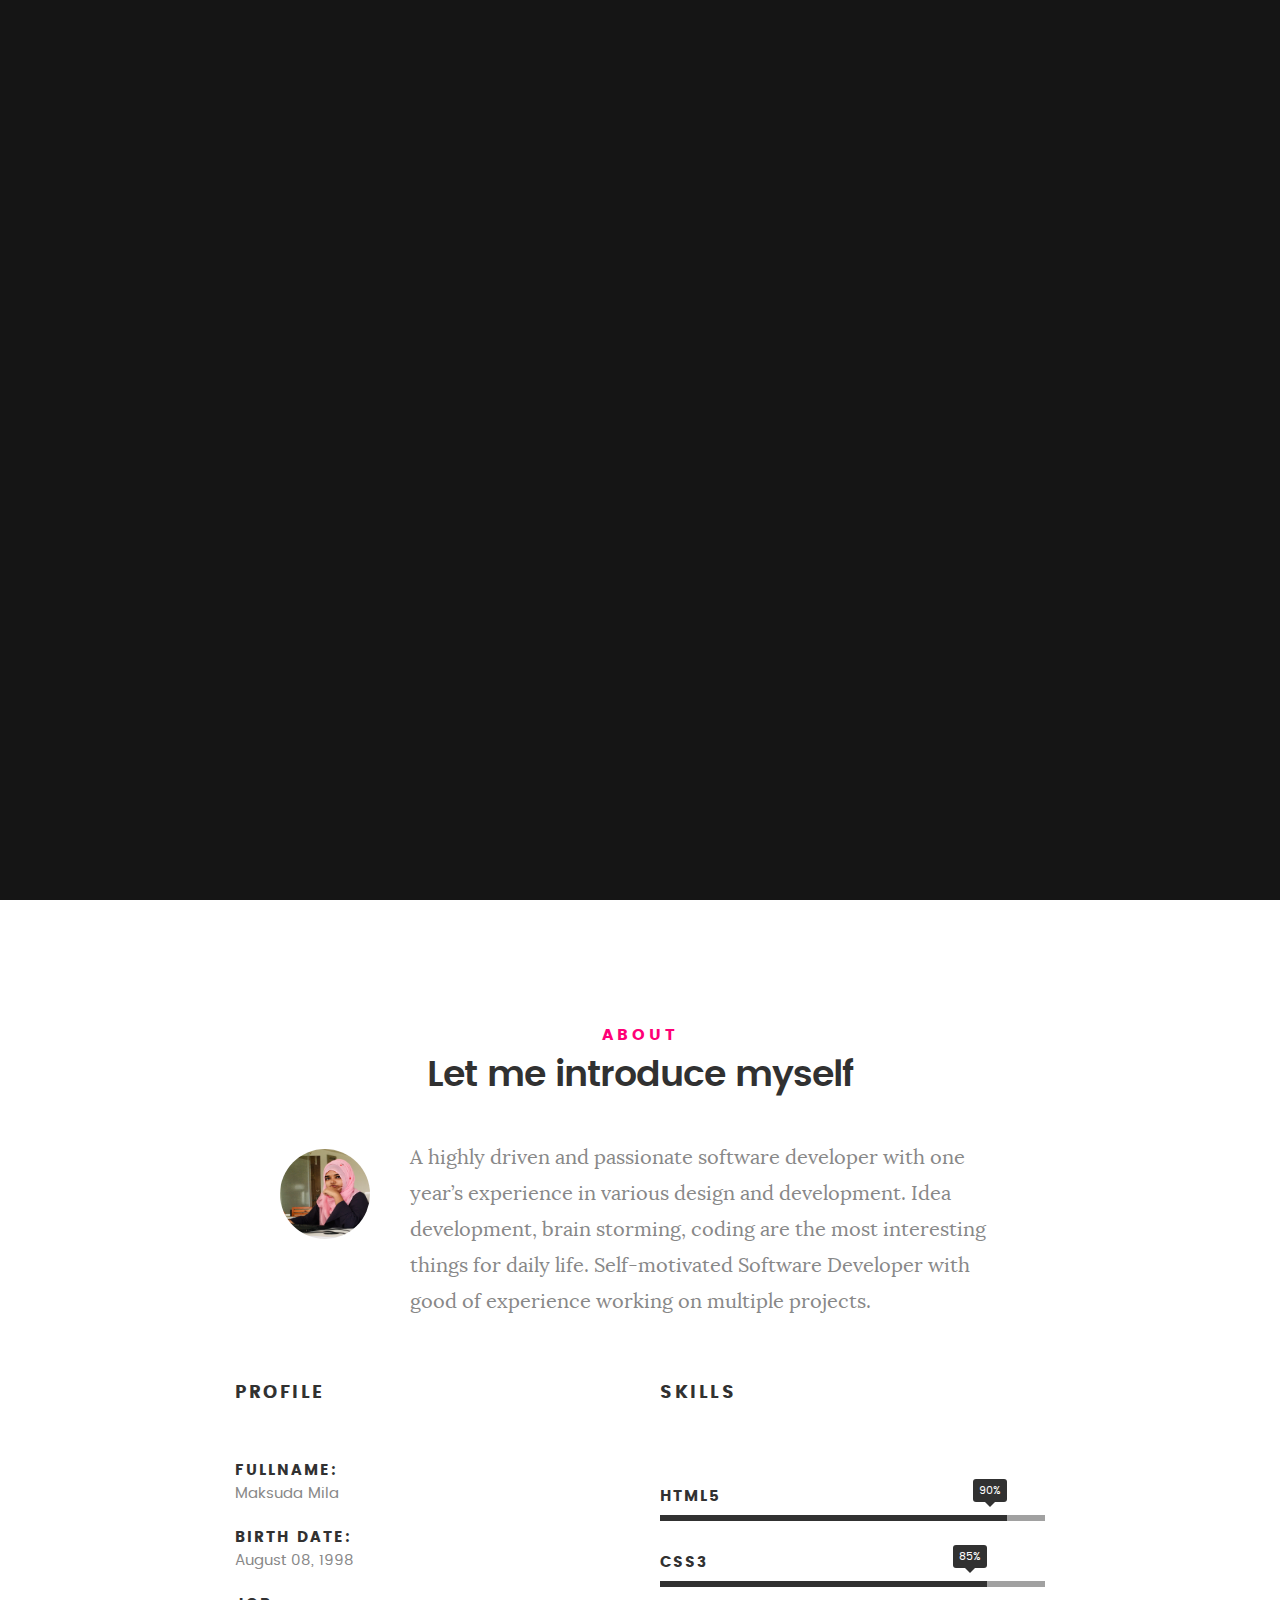
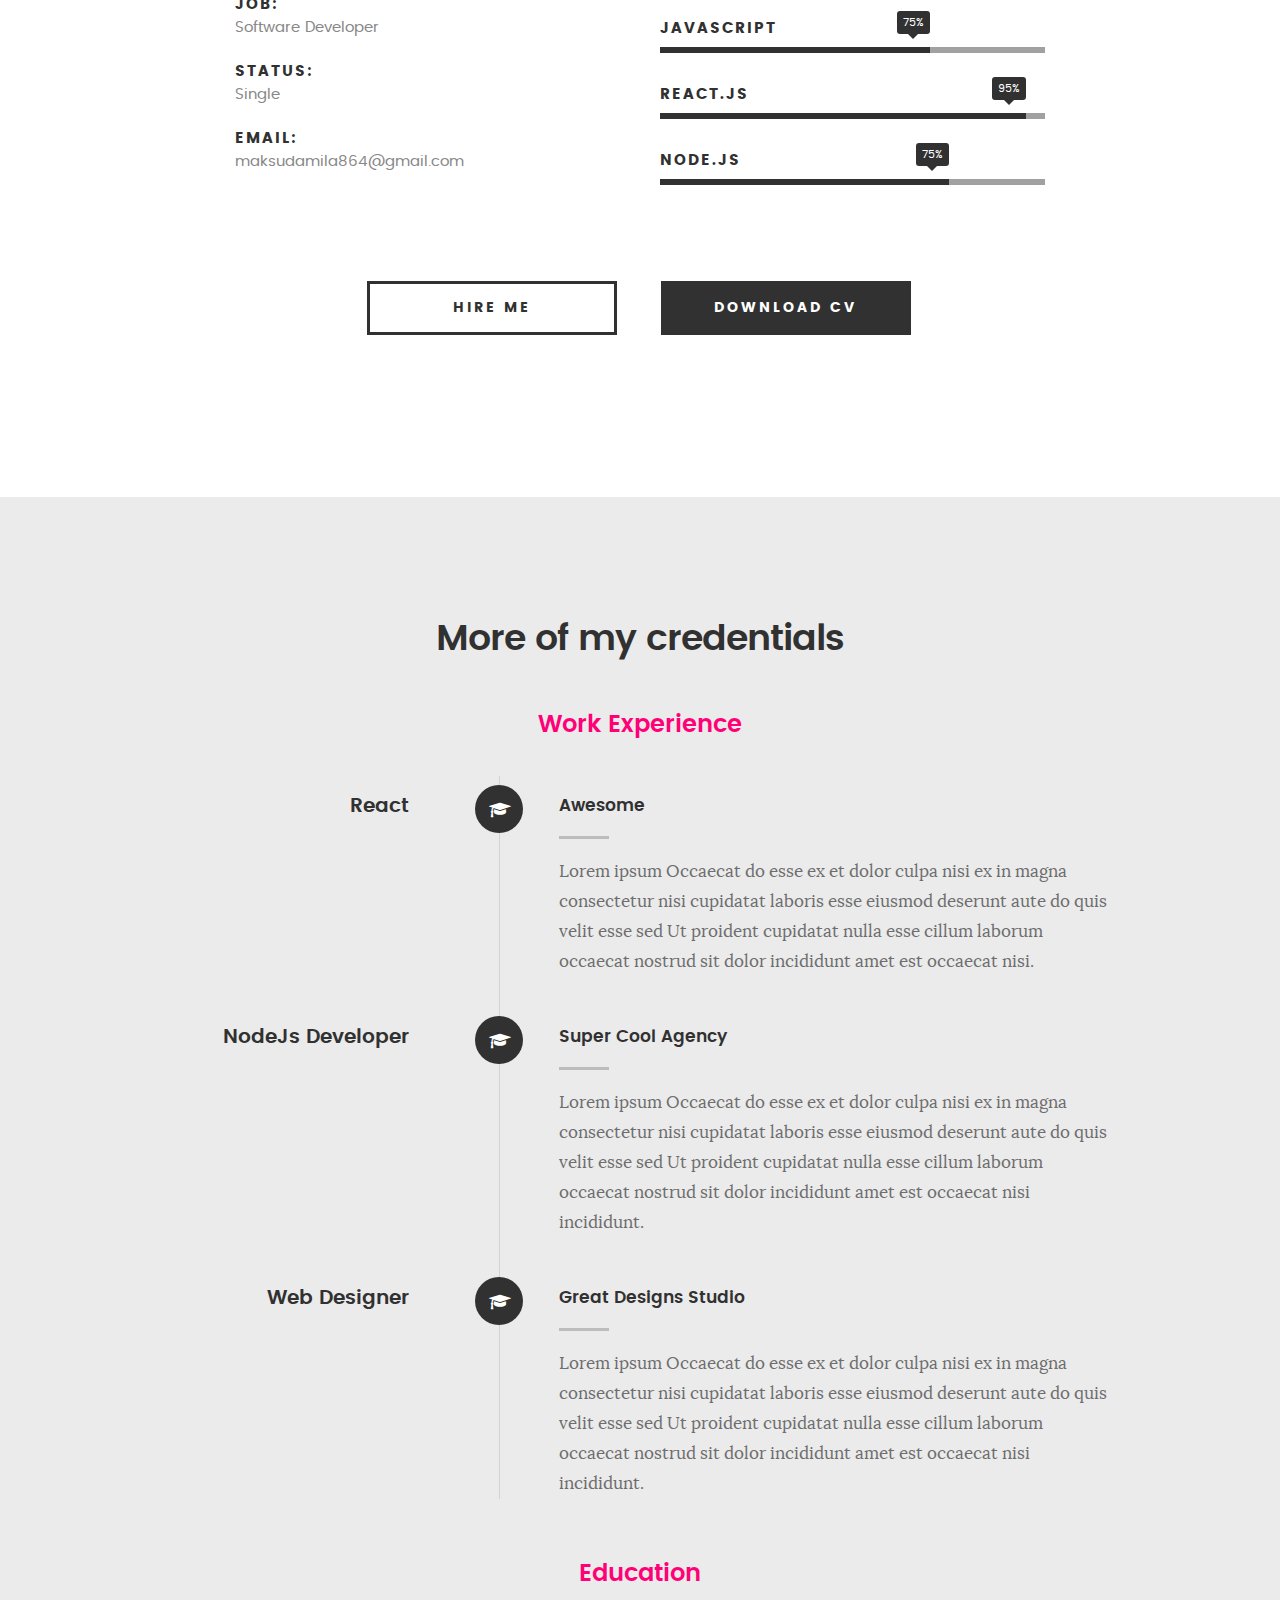
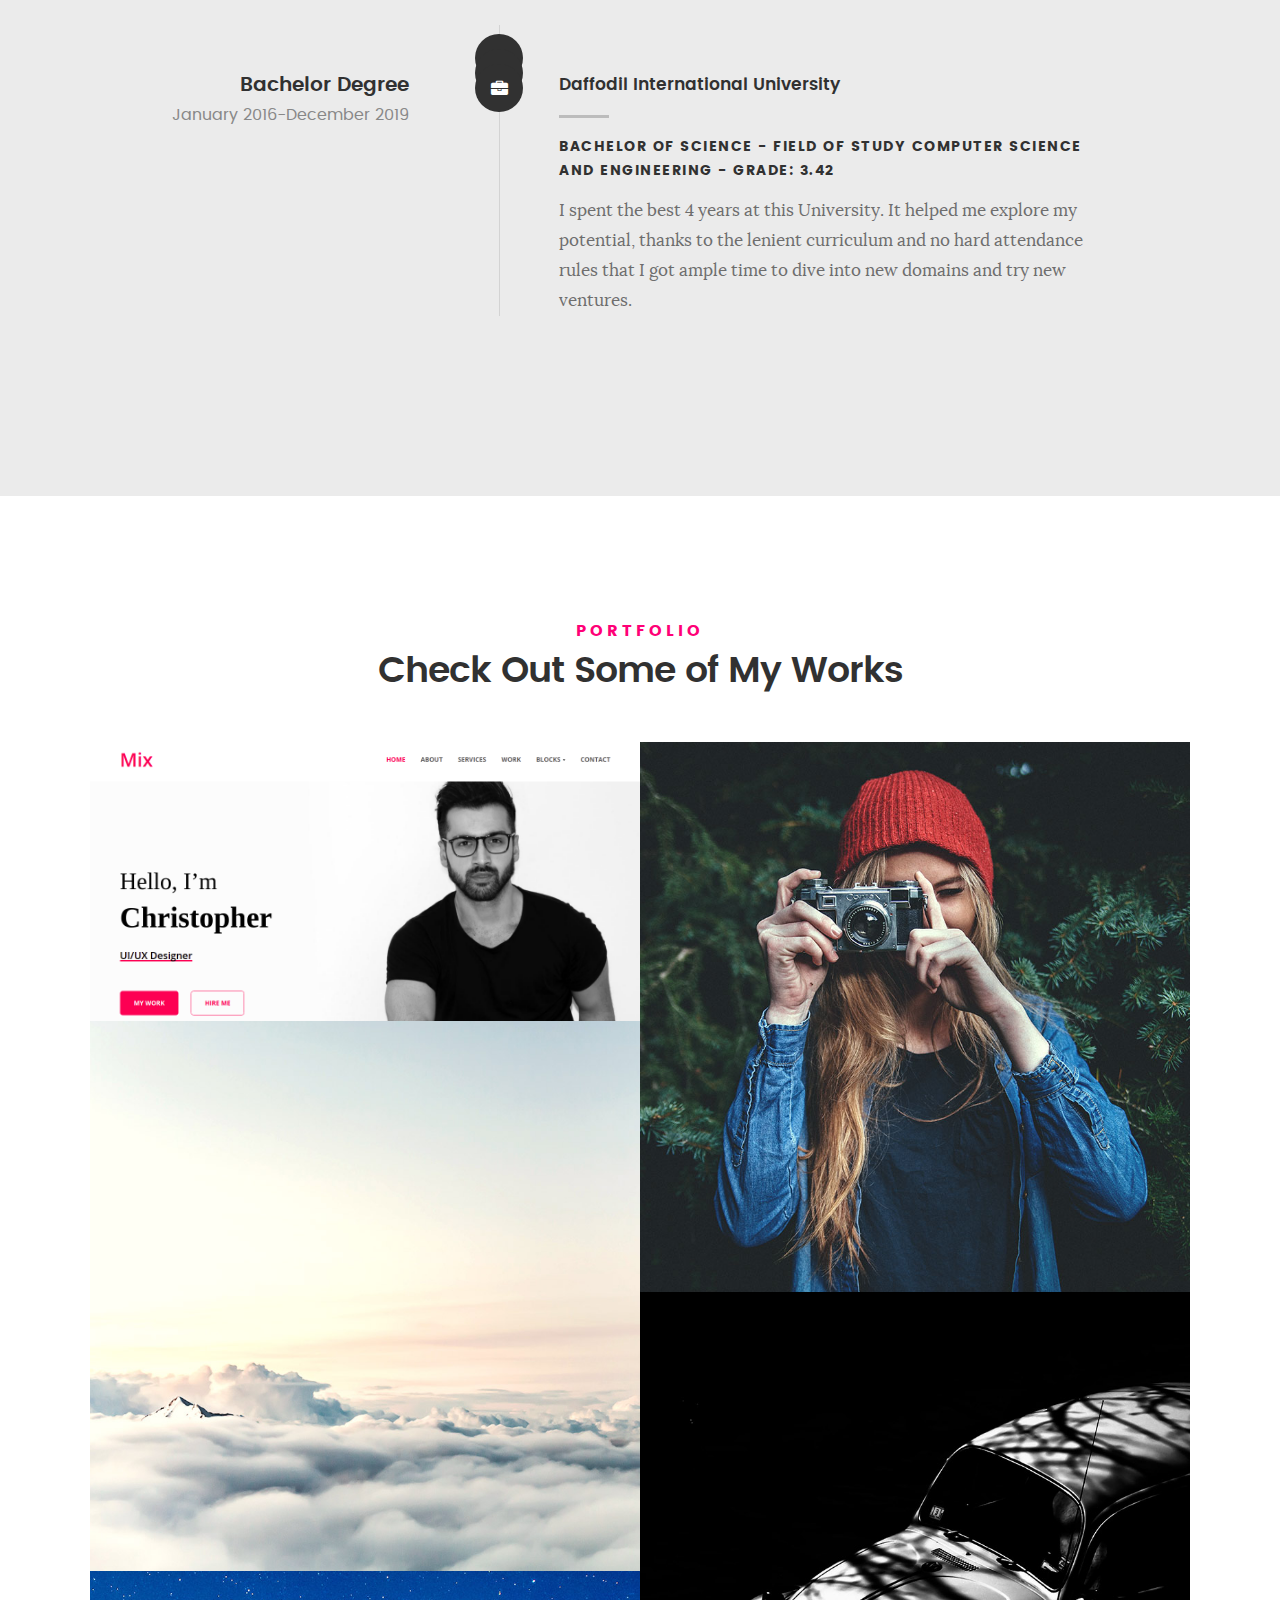
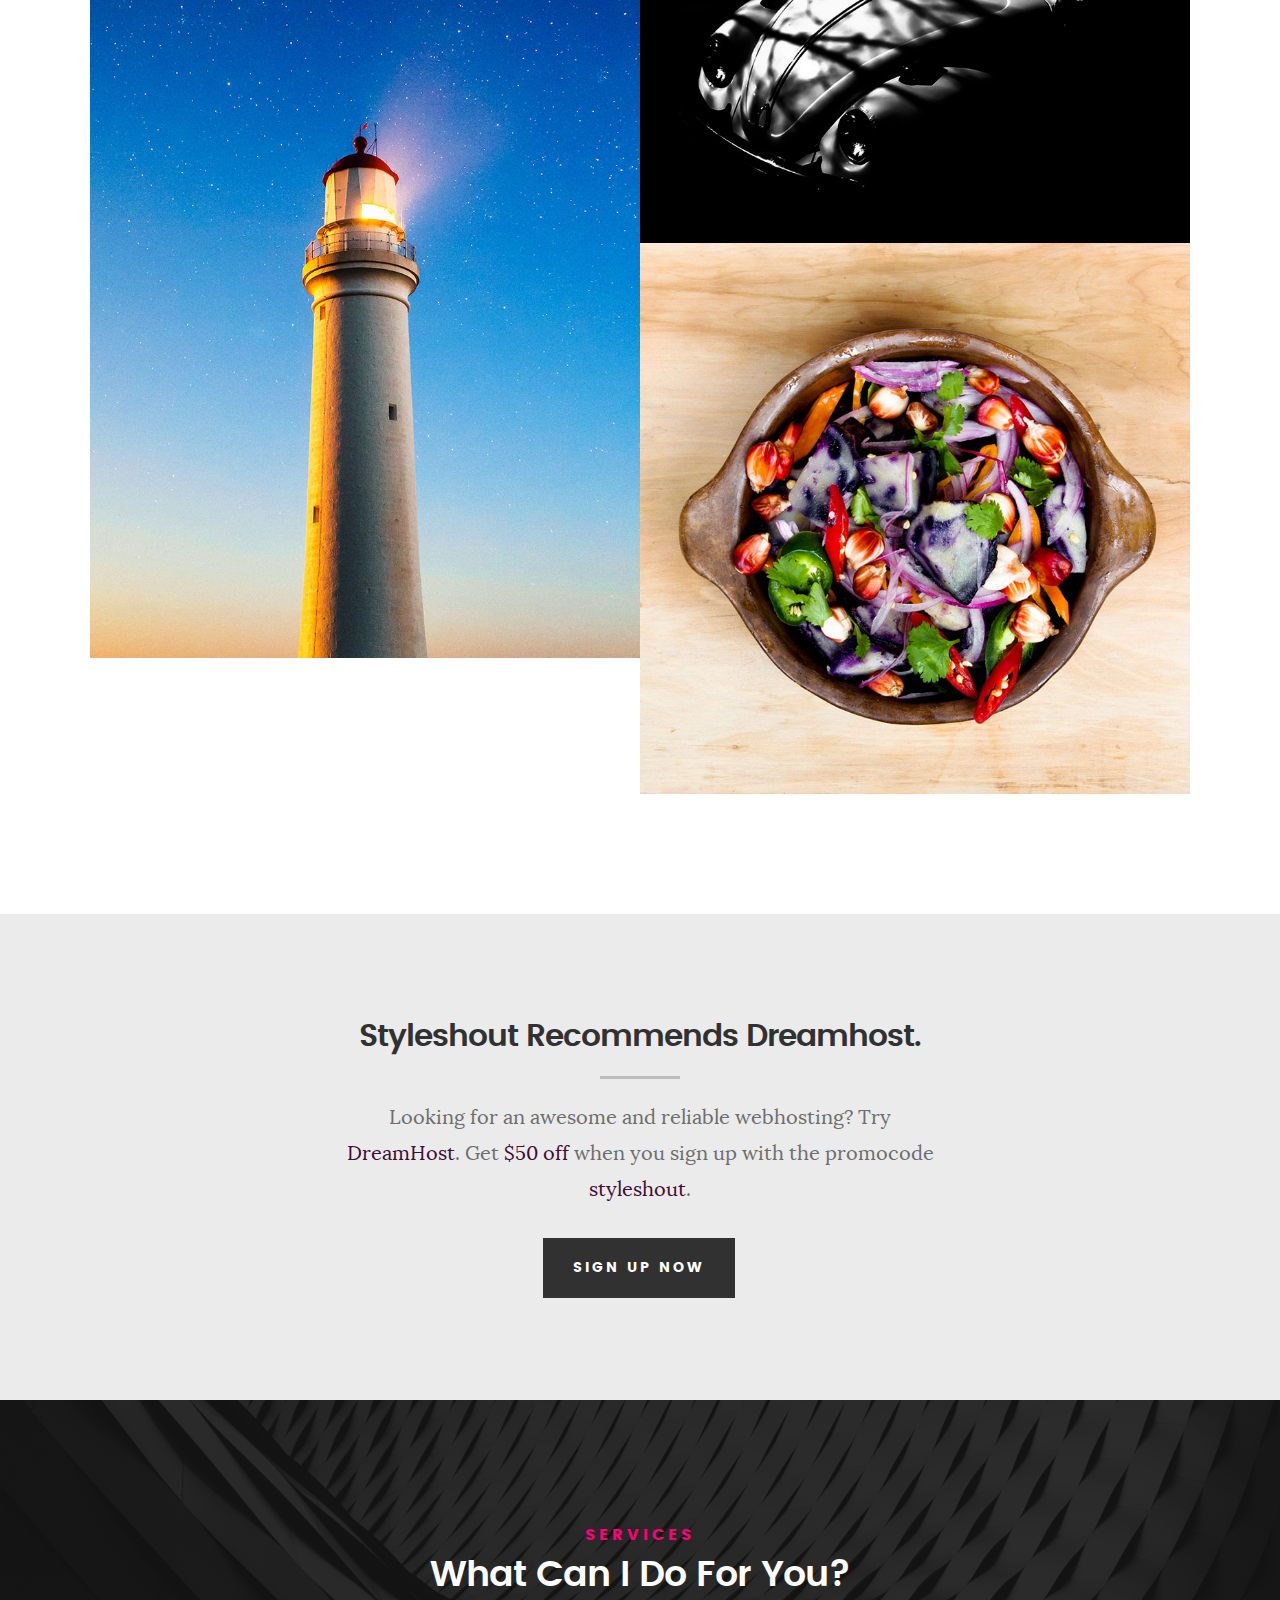
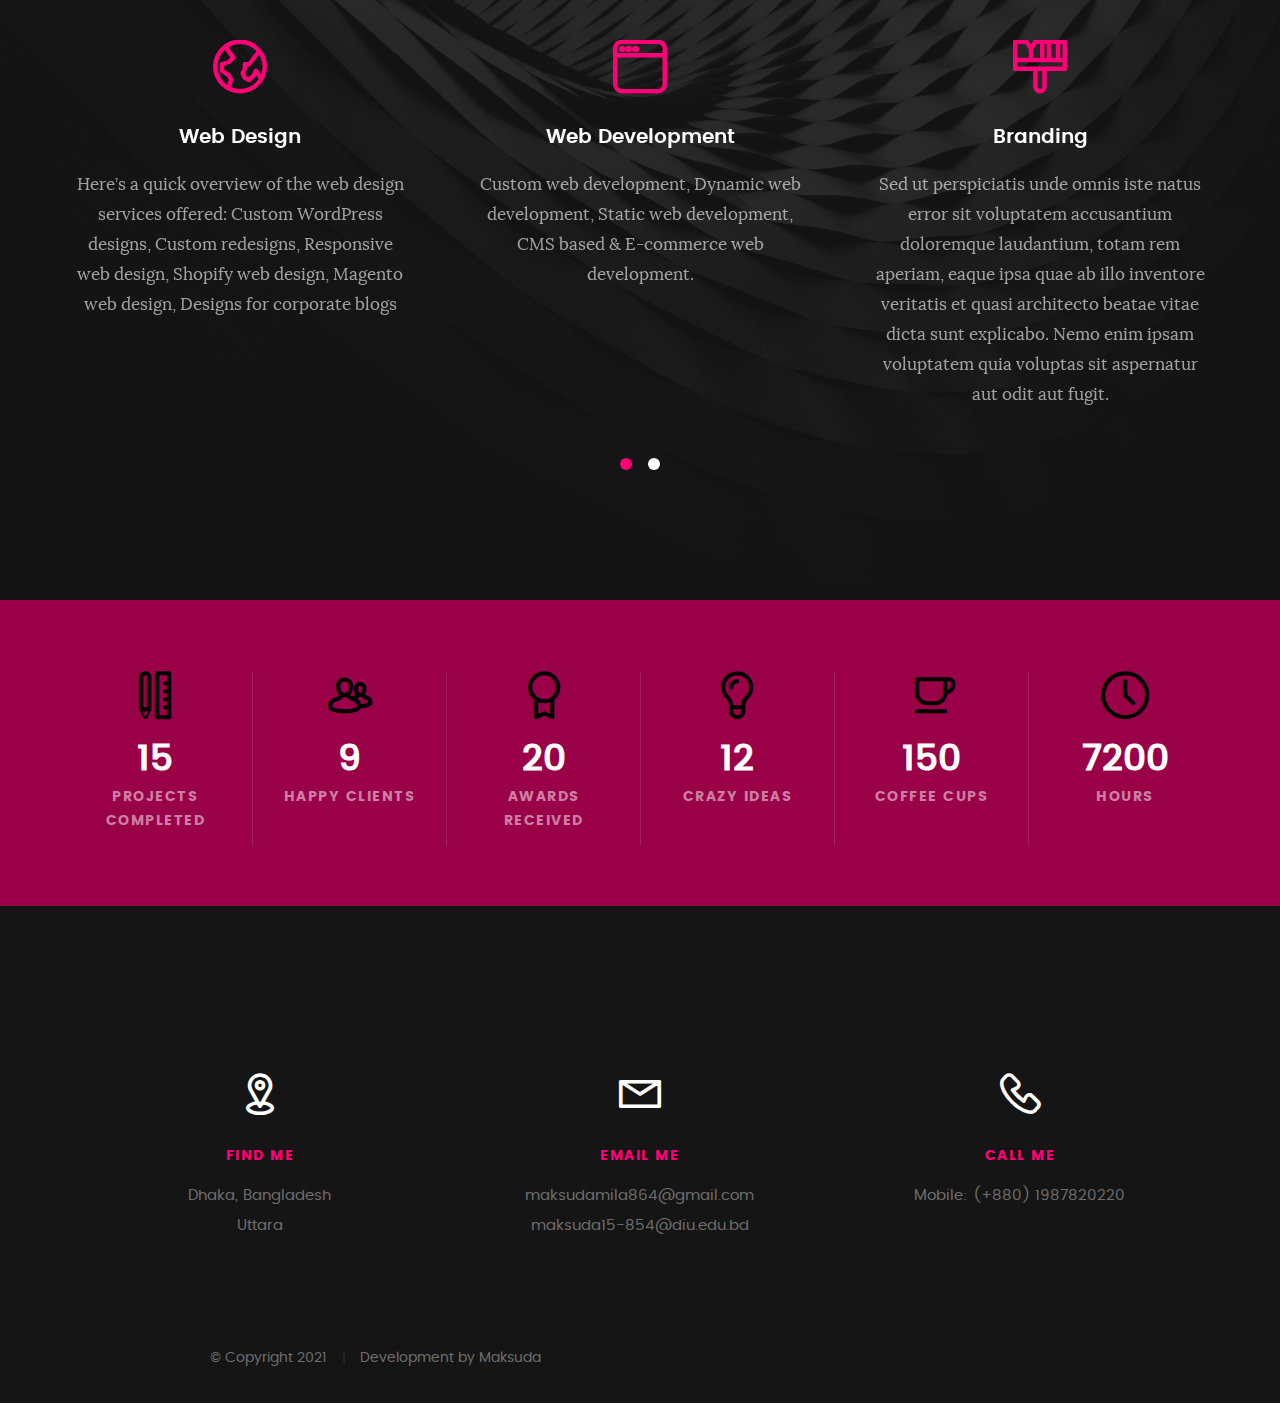
==== index.html @ e0b8e3f2 "resume update" ====
<!DOCTYPE html>
<!--[if IE 8]><html class="no-js oldie ie8" lang="en"> <![endif]-->
<!--[if IE 9]><html class="no-js oldie ie9" lang="en"> <![endif]-->
<!--[if (gte IE 9)|!(IE)]><!-->
<html class="no-js" lang="en">
  <!--<![endif]-->

  <head>
    <!--- basic page needs
   ================================================== -->
    <meta charset="utf-8" />
    <title>Maksuda Mila - a developer & researcher</title>
    <meta name="description" content="" />
    <meta name="author" content="" />

    <!-- mobile specific metas
   ================================================== -->
    <meta
      name="viewport"
      content="width=device-width, initial-scale=1, maximum-scale=1"
    />

    <!-- CSS
   ================================================== -->
    <link rel="stylesheet" href="css/base.css" />
    <link rel="stylesheet" href="css/main.css" />
    <link rel="stylesheet" href="css/vendor.css" />

    <!-- script
   ================================================== -->
    <script src="js/modernizr.js"></script>
    <script src="js/pace.min.js"></script>

    <!-- favicons
	================================================== -->
    <link rel="icon" type="image/png" href="man.png" />
  </head>

  <body id="top">
    <!-- header 
   ================================================== -->

    <!-- intro section
   ================================================== -->
    <section id="intro">
      <div class="intro-overlay"></div>

      <div class="intro-content">
        <div class="row">
          <div class="col-twelve">
            <h5>Hello, everyone</h5>
            <h1>I'm Maksuda Mila</h1>

            <p class="intro-position">
              <span>Software Developer</span>
            </p>

            <a class="button stroke smoothscroll" href="#about" title=""
              >More About Me</a
            >
          </div>
        </div>
      </div>
      <!-- /intro-content -->

      <ul class="intro-social">
        <li>
          <a href="https://www.facebook.com/profile.php?id=100008299307354"
            ><i class="fa fa-facebook"></i
          ></a>
        </li>
        <li>
          <a href="https://www.linkedin.com/in/maksuda-mila/"
            ><i class="fa fa-linkedin"></i
          ></a>
        </li>
        <li>
          <a href="https://github.com/Maksuda123"
            ><i class="fa fa-github"></i
          ></a>
        </li>
      </ul>
      <!-- /intro-social -->
    </section>
    <!-- /intro -->

    <!-- about section
   ================================================== -->
    <section id="about">
      <div class="row section-intro">
        <div class="col-twelve">
          <h5>About</h5>
          <h1>Let me introduce myself</h1>

          <div class="intro-info">
            <img src="images/profile.png" alt="Profile Picture" />

            <p class="lead">
              A highly driven and passionate software developer with one year’s
              experience in various design and development. Idea development,
              brain storming, coding are the most interesting things for daily
              life. Self-motivated Software Developer with good of experience
              working on multiple projects.
            </p>
          </div>
        </div>
      </div>
      <!-- /section-intro -->

      <div class="row about-content">
        <div class="col-six tab-full">
          <h3>Profile</h3>
          <br />
          <ul class="info-list">
            <li>
              <strong>Fullname:</strong>
              <span>Maksuda Mila</span>
            </li>
            <li>
              <strong>Birth Date:</strong>
              <span>August 08, 1998</span>
            </li>
            <li>
              <strong>Job:</strong>
              <span>Software Developer</span>
            </li>
            <li>
              <strong>Status:</strong>
              <span>Single</span>
            </li>
            <li>
              <strong>Email:</strong>
              <span>maksudamila864@gmail.com</span>
            </li>
          </ul>
          <!-- /info-list -->
        </div>

        <div class="col-six tab-full">
          <h3>Skills</h3>
          <br />
          <ul class="skill-bars">
            <li>
              <div class="progress percent90"><span>90%</span></div>
              <strong>HTML5</strong>
            </li>
            <li>
              <div class="progress percent85"><span>85%</span></div>
              <strong>CSS3</strong>
            </li>
            <li>
              <div class="progress percent70"><span>75%</span></div>
              <strong>JavaScript</strong>
            </li>
            <li>
              <div class="progress percent95"><span>95%</span></div>
              <strong>React.js</strong>
            </li>
            <li>
              <div class="progress percent75"><span>75%</span></div>
              <strong>Node.js</strong>
            </li>
          </ul>
          <!-- /skill-bars -->
        </div>
      </div>

      <div class="row button-section">
        <div class="col-twelve">
          <a href="#contact" title="Hire Me" class="button stroke smoothscroll"
            >Hire Me</a
          >
          <a
            href="https://drive.google.com/file/d/1FuGBE9YeFHy6UpRz5M3pc1m4YScEPRne/view?usp=sharing"
            title="Download CV"
            class="button button-primary"
            >Download CV</a
          >
        </div>
      </div>
    </section>
    <!-- /process-->

    <!-- resume Section
   ================================================== -->
    <section id="resume" class="grey-section">
      <div class="row section-intro">
        <div class="col-twelve">
          <!-- <h5>Resume</h5> -->
          <h1>More of my credentials</h1>
        </div>
      </div>
      <!-- /section-intro-->

      <div class="row resume-timeline">
        <div class="col-twelve resume-header">
          <h2>Work Experience</h2>
        </div>
        <!-- /resume-header -->

        <div class="col-twelve">
          <div class="timeline-wrap">
            <div class="timeline-block">
              <div class="timeline-ico">
                <i class="fa fa-graduation-cap"></i>
              </div>

              <div class="timeline-header">
                <h3>React</h3>
              </div>

              <div class="timeline-content">
                <h4>Awesome</h4>
                <p>
                  Lorem ipsum Occaecat do esse ex et dolor culpa nisi ex in
                  magna consectetur nisi cupidatat laboris esse eiusmod deserunt
                  aute do quis velit esse sed Ut proident cupidatat nulla esse
                  cillum laborum occaecat nostrud sit dolor incididunt amet est
                  occaecat nisi.
                </p>
              </div>
            </div>
            <!-- /timeline-block -->

            <div class="timeline-block">
              <div class="timeline-ico">
                <i class="fa fa-graduation-cap"></i>
              </div>

              <div class="timeline-header">
                <h3>NodeJs Developer</h3>
              </div>

              <div class="timeline-content">
                <h4>Super Cool Agency</h4>
                <p>
                  Lorem ipsum Occaecat do esse ex et dolor culpa nisi ex in
                  magna consectetur nisi cupidatat laboris esse eiusmod deserunt
                  aute do quis velit esse sed Ut proident cupidatat nulla esse
                  cillum laborum occaecat nostrud sit dolor incididunt amet est
                  occaecat nisi incididunt.
                </p>
              </div>
            </div>
            <!-- /timeline-block -->

            <div class="timeline-block">
              <div class="timeline-ico">
                <i class="fa fa-graduation-cap"></i>
              </div>

              <div class="timeline-header">
                <h3>Web Designer</h3>
              </div>

              <div class="timeline-content">
                <h4>Great Designs Studio</h4>
                <p>
                  Lorem ipsum Occaecat do esse ex et dolor culpa nisi ex in
                  magna consectetur nisi cupidatat laboris esse eiusmod deserunt
                  aute do quis velit esse sed Ut proident cupidatat nulla esse
                  cillum laborum occaecat nostrud sit dolor incididunt amet est
                  occaecat nisi incididunt.
                </p>
              </div>
            </div>
            <!-- /timeline-block -->
          </div>
          <!-- /timeline-wrap -->
        </div>
        <!-- /col-twelve -->
      </div>
      <!-- /resume-timeline -->

      <div class="row resume-timeline">
        <div class="col-twelve resume-header">
          <h2>Education</h2>
        </div>
        <!-- /resume-header -->

        <div class="col-twelve">
          <div class="timeline-wrap">
            <div class="timeline-block">
              <div class="timeline-ico">
                <i class="fa fa-briefcase"></i>
              </div>

              <!-- <div class="timeline-header">
							<h3>Master Degree</h3>
							<p>July 2015 - Present</p>
						</div>

						<div class="timeline-content">
							<h4>University of Life</h4>
							<p>Lorem ipsum Occaecat do esse ex et dolor culpa nisi ex in magna consectetur nisi
								cupidatat laboris esse eiusmod deserunt aute do quis velit esse sed Ut proident
								cupidatat nulla esse cillum laborum occaecat nostrud sit dolor incididunt amet est
								occaecat nisi.</p>
						</div> -->
            </div>
            <!-- /timeline-block -->

            <div class="timeline-block">
              <div class="timeline-ico">
                <i class="fa fa-briefcase"></i>
              </div>
            </div>
            <!-- /timeline-block -->

            <div class="timeline-block">
              <div class="timeline-ico">
                <i class="fa fa-briefcase"></i>
              </div>

              <div class="timeline-header">
                <h3>Bachelor Degree</h3>
                <p>January 2016-December 2019</p>
              </div>

              <div class="timeline-content">
                <h4>Daffodil International University</h4>
                <h5>
                  Bachelor of Science - Field Of Study Computer Science and
                  Engineering - Grade: 3.42
                </h5>
                <p>
                  I spent the best 4 years at this University. It helped me
                  explore my potential, thanks to the lenient curriculum and no
                  hard attendance rules that I got ample time to dive into new
                  domains and try new ventures.
                </p>
              </div>
            </div>
            <!-- /timeline-block -->
          </div>
          <!-- /timeline-wrap -->
        </div>
        <!-- /col-twelve -->
      </div>
      <!-- /resume-timeline -->
    </section>
    <!-- /features -->

    <!-- Portfolio Section
   ================================================== -->
    <section id="portfolio">
      <div class="row section-intro">
        <div class="col-twelve">
          <h5>Portfolio</h5>
          <h1>Check Out Some of My Works</h1>
        </div>
      </div>
      <!-- /section-intro-->

      <div class="row portfolio-content">
        <div class="col-twelve">
          <!-- portfolio-wrapper -->
          <div id="folio-wrapper" class="block-1-2 block-mob-full stack">
            <div class="bgrid folio-item">
              <div class="item-wrap">
                <img src="images/portfolio/ima1.png" alt="Liberty" />
                <a href="#modal-01" class="overlay">
                  <div class="folio-item-table">
                    <div class="folio-item-cell">
                      <h3 class="folio-title">Portfolio</h3>
                      <span class="folio-types"> Web Development </span>
                    </div>
                  </div>
                </a>
              </div>
            </div>
            <!-- /folio-item -->

            <div class="bgrid folio-item">
              <div class="item-wrap">
                <img src="images/portfolio/shutterbug.jpg" alt="Shutterbug" />
                <a href="#modal-02" class="overlay">
                  <div class="folio-item-table">
                    <div class="folio-item-cell">
                      <h3 class="folio-title">Shutterbug</h3>
                      <span class="folio-types"> Web Design </span>
                    </div>
                  </div>
                </a>
              </div>
            </div>
            <!-- /folio-item -->

            <div class="bgrid folio-item">
              <div class="item-wrap">
                <img src="images/portfolio/clouds.jpg" alt="Clouds" />
                <a href="#modal-03" class="overlay">
                  <div class="folio-item-table">
                    <div class="folio-item-cell">
                      <h3 class="folio-title">Clouds</h3>
                      <span class="folio-types"> Web Design </span>
                    </div>
                  </div>
                </a>
              </div>
            </div>
            <!-- /folio-item -->

            <div class="bgrid folio-item">
              <div class="item-wrap">
                <img src="images/portfolio/beetle.jpg" alt="Beetle" />
                <a href="#modal-04" class="overlay">
                  <div class="folio-item-table">
                    <div class="folio-item-cell">
                      <h3 class="folio-title">Beetle</h3>
                      <span class="folio-types"> Branding </span>
                    </div>
                  </div>
                </a>
              </div>
            </div>
            <!-- /folio-item -->

            <div class="bgrid folio-item">
              <div class="item-wrap">
                <img src="images/portfolio/lighthouse.jpg" alt="Lighthouse" />
                <a href="#modal-05" class="overlay">
                  <div class="folio-item-table">
                    <div class="folio-item-cell">
                      <h3 class="folio-title">Lighthouse</h3>
                      <span class="folio-types"> Web Development </span>
                    </div>
                  </div>
                </a>
              </div>
            </div>
            <!-- /folio-item -->

            <div class="bgrid folio-item">
              <div class="item-wrap">
                <img src="images/portfolio/salad.jpg" alt="Salad" />
                <a href="#modal-06" class="overlay">
                  <div class="folio-item-table">
                    <div class="folio-item-cell">
                      <h3 class="folio-title">Salad</h3>
                      <span class="folio-types"> Branding </span>
                    </div>
                  </div>
                </a>
              </div>
            </div>
            <!-- /folio-item -->

            <!-- modal popups - begin
	            ============================================================= -->
            <div id="modal-01" class="popup-modal slider mfp-hide">
              <div class="media">
                <img src="images/portfolio/modals/m-ima1.png" alt="" />
              </div>

              <div class="description-box">
                <h4>Portfolio</h4>
                <p>
                  Professional set of portfolio layouts, Creative design &
                  practical options, A large set of gallery styles.
                </p>

                <div class="categories">Web Development</div>
              </div>

              <div class="link-box">
                <a href="">Details</a>
                <a href="#" class="popup-modal-dismiss">Close</a>
              </div>
            </div>
            <!-- /modal-01 -->

            <div id="modal-02" class="popup-modal slider mfp-hide">
              <div class="media">
                <img src="images/portfolio/modals/m-shutterbug.jpg" alt="" />
              </div>

              <div class="description-box">
                <h4>Shutterbug</h4>
                <p>
                  Proin gravida nibh vel velit auctor aliquet. Aenean
                  sollicitudin, lorem quis bibendum auctor, nisi elit consequat
                  ipsum, nec sagittis sem nibh id elit.
                </p>

                <div class="categories">Web Design</div>
              </div>

              <div class="link-box">
                <a href="http://www.behance.net">Details</a>
                <a href="#" class="popup-modal-dismiss">Close</a>
              </div>
            </div>
            <!-- /modal-02 -->

            <div id="modal-03" class="popup-modal slider mfp-hide">
              <div class="media">
                <img src="images/portfolio/modals/m-clouds.jpg" alt="" />
              </div>

              <div class="description-box">
                <h4>Clouds</h4>
                <p>
                  Proin gravida nibh vel velit auctor aliquet. Aenean
                  sollicitudin, lorem quis bibendum auctor, nisi elit consequat
                  ipsum, nec sagittis sem nibh id elit.
                </p>

                <div class="categories">Web Design</div>
              </div>

              <div class="link-box">
                <a href="http://www.behance.net">Details</a>
                <a href="#" class="popup-modal-dismiss">Close</a>
              </div>
            </div>
            <!-- /modal-03 -->

            <div id="modal-04" class="popup-modal slider mfp-hide">
              <div class="media">
                <img src="images/portfolio/modals/m-beetle.jpg" alt="" />
              </div>

              <div class="description-box">
                <h4>Beetle</h4>
                <p>
                  Proin gravida nibh vel velit auctor aliquet. Aenean
                  sollicitudin, lorem quis bibendum auctor, nisi elit consequat
                  ipsum, nec sagittis sem nibh id elit.
                </p>

                <div class="categories">Branding</div>
              </div>

              <div class="link-box">
                <a href="http://www.behance.net">Details</a>
                <a href="#" class="popup-modal-dismiss">Close</a>
              </div>
            </div>
            <!-- /modal-04 -->

            <div id="modal-05" class="popup-modal slider mfp-hide">
              <div class="media">
                <img src="images/portfolio/modals/m-lighthouse.jpg" alt="" />
              </div>

              <div class="description-box">
                <h4>Lighthouse</h4>
                <p>
                  Proin gravida nibh vel velit auctor aliquet. Aenean
                  sollicitudin, lorem quis bibendum auctor, nisi elit consequat
                  ipsum, nec sagittis sem nibh id elit.
                </p>

                <div class="categories">Web Development</div>
              </div>

              <div class="link-box">
                <a href="http://www.behance.net">Details</a>
                <a href="#" class="popup-modal-dismiss">Close</a>
              </div>
            </div>
            <!-- /modal-05 -->

            <div id="modal-06" class="popup-modal slider mfp-hide">
              <div class="media">
                <img src="images/portfolio/modals/m-salad.jpg" alt="" />
              </div>

              <div class="description-box">
                <h4>Salad</h4>
                <p>
                  Proin gravida nibh vel velit auctor aliquet. Aenean
                  sollicitudin, lorem quis bibendum auctor, nisi elit consequat
                  ipsum, nec sagittis sem nibh id elit.
                </p>

                <div class="categories">Branding</div>
              </div>

              <div class="link-box">
                <a href="http://www.behance.net">Details</a>
                <a href="#" class="popup-modal-dismiss">Close</a>
              </div>
            </div>
            <!-- /modal-06 -->

            <!-- modal popups - end
	            ============================================================= -->
          </div>
          <!-- /portfolio-wrapper -->
        </div>
        <!-- /twelve -->
      </div>
      <!-- /portfolio-content -->
    </section>
    <!-- /portfolio -->

    <!-- CTA Section
   ================================================== -->
    <section id="cta" class="grey-section">
      <div class="row cta-content">
        <div class="col-twelve section-ads">
          <h2 class="h01">
            <a href="http://www.dreamhost.com/r.cgi?287326|STYLESHOUT"
              >Styleshout Recommends Dreamhost.</a
            >
          </h2>

          <p class="lead">
            Looking for an awesome and reliable webhosting? Try
            <a href="http://www.dreamhost.com/r.cgi?287326|STYLESHOUT"
              ><span>DreamHost</span></a
            >. Get <span>$50 off</span> when you sign up with the promocode
            <span>styleshout</span>.
            <!-- Simply type	the promocode in the box labeled “Promo Code” when placing your order. -->
          </p>

          <div class="action">
            <a
              class="button button-primary large"
              href="http://www.dreamhost.com/r.cgi?287326|STYLESHOUT"
              >Sign Up Now</a
            >
          </div>
        </div>
      </div>
      <!-- /cta-content -->
    </section>
    <!-- /cta -->

    <!-- services Section
   ================================================== -->
    <section id="services">
      <div class="overlay"></div>

      <div class="row section-intro">
        <div class="col-twelve">
          <h5>Services</h5>
          <h1>What Can I Do For You?</h1>

          <!-- <p class="lead">Lorem ipsum Do commodo in proident enim in dolor cupidatat adipisicing dolore officia
					nisi aliqua incididunt Ut veniam lorem ipsum Consectetur ut in in eu do.</p> -->
        </div>
      </div>
      <!-- /section-intro -->

      <div class="row services-content">
        <div id="owl-slider" class="owl-carousel services-list">
          <div class="service">
            <span class="icon"><i class="icon-earth"></i></span>

            <div class="service-content">
              <h3>Web Design</h3>

              <p class="desc">
                Here’s a quick overview of the web design services offered:
                Custom WordPress designs, Custom redesigns, Responsive web
                design, Shopify web design, Magento web design, Designs for
                corporate blogs
              </p>
            </div>
          </div>
          <!-- /service -->

          <div class="service">
            <span class="icon"><i class="icon-window"></i></span>

            <div class="service-content">
              <h3>Web Development</h3>

              <p class="desc">
                Custom web development, Dynamic web development, Static web
                development, CMS based & E-commerce web development.
              </p>
            </div>
          </div>
          <!-- /service -->

          <div class="service">
            <span class="icon"><i class="icon-paint-brush"></i></span>

            <div class="service-content">
              <h3>Branding</h3>

              <p class="desc">
                Sed ut perspiciatis unde omnis iste natus error sit voluptatem
                accusantium doloremque laudantium, totam rem aperiam, eaque ipsa
                quae ab illo inventore veritatis et quasi architecto beatae
                vitae dicta sunt explicabo. Nemo enim ipsam voluptatem quia
                voluptas sit aspernatur aut odit aut fugit.
              </p>
            </div>
          </div>
          <!-- /service -->

          <div class="service">
            <span class="icon"><i class="icon-toggles"></i></span>

            <div class="service-content">
              <h3>UI/UX Design</h3>

              <p class="desc">
                Sed ut perspiciatis unde omnis iste natus error sit voluptatem
                accusantium doloremque laudantium, totam rem aperiam, eaque ipsa
                quae ab illo inventore veritatis et quasi architecto beatae
                vitae dicta sunt explicabo. Nemo enim ipsam voluptatem quia
                voluptas sit aspernatur aut odit aut fugit.
              </p>
            </div>
          </div>
          <!-- /service -->

          <div class="service">
            <span class="icon"><i class="icon-image"></i></span>

            <div class="service-content">
              <h3>Graphics Design</h3>

              <p class="desc">
                Sed ut perspiciatis unde omnis iste natus error sit voluptatem
                accusantium doloremque laudantium, totam rem aperiam, eaque ipsa
                quae ab illo inventore veritatis et quasi architecto beatae
                vitae dicta sunt explicabo. Nemo enim ipsam voluptatem quia
                voluptas sit aspernatur aut odit aut fugit.
              </p>
            </div>
          </div>
          <!-- /service -->

          <div class="service">
            <span class="icon"><i class="icon-chat"></i></span>

            <div class="service-content">
              <h3>Consultancy</h3>

              <p class="desc">
                Sed ut perspiciatis unde omnis iste natus error sit voluptatem
                accusantium doloremque laudantium, totam rem aperiam, eaque ipsa
                quae ab illo inventore veritatis et quasi architecto beatae
                vitae dicta sunt explicabo. Nemo enim ipsam voluptatem quia
                voluptas sit aspernatur aut odit aut fugit.
              </p>
            </div>
          </div>
          <!-- /service -->
        </div>
        <!-- /services-list -->
      </div>
      <!-- /services-content -->
    </section>
    <!-- /services -->

    <!-- stats Section
   ================================================== -->
    <section id="stats" class="count-up">
      <div class="row">
        <div class="col-twelve">
          <div
            class="block-1-6 block-s-1-3 block-tab-1-2 block-mob-full stats-list"
          >
            <div class="bgrid stat">
              <div class="icon-part">
                <i class="icon-pencil-ruler"></i>
              </div>

              <h3 class="stat-count">15</h3>

              <h5 class="stat-title">Projects Completed</h5>
            </div>
            <!-- /stat -->

            <div class="bgrid stat">
              <div class="icon-part">
                <i class="icon-users"></i>
              </div>

              <h3 class="stat-count">9</h3>

              <h5 class="stat-title">Happy Clients</h5>
            </div>
            <!-- /stat -->

            <div class="bgrid stat">
              <div class="icon-part">
                <i class="icon-badge"></i>
              </div>

              <h3 class="stat-count">20</h3>

              <h5 class="stat-title">Awards Received</h5>
            </div>
            <!-- /stat -->

            <div class="bgrid stat">
              <div class="icon-part">
                <i class="icon-light-bulb"></i>
              </div>

              <h3 class="stat-count">12</h3>

              <h5 class="stat-title">Crazy Ideas</h5>
            </div>
            <!-- /stat -->

            <div class="bgrid stat">
              <div class="icon-part">
                <i class="icon-cup"></i>
              </div>

              <h3 class="stat-count">150</h3>

              <h5 class="stat-title">Coffee Cups</h5>
            </div>
            <!-- /stat -->

            <div class="bgrid stat">
              <div class="icon-part">
                <i class="icon-clock"></i>
              </div>

              <h3 class="stat-count">7200</h3>

              <h5 class="stat-title">Hours</h5>
            </div>
            <!-- /stat -->
          </div>
          <!-- /stats-list -->
        </div>
        <!-- /twelve -->
      </div>
      <!-- /row -->
    </section>
    <!-- /stats -->
    <section id="contact">
      <div class="row contact-info">
        <div class="col-four tab-full">
          <div class="icon">
            <i class="icon-pin"></i>
          </div>

          <h5>Find me</h5>

          <p>
            Dhaka, Bangladesh<br />
            Uttara<br />
          </p>
        </div>

        <div class="col-four tab-full collapse">
          <div class="icon">
            <i class="icon-mail"></i>
          </div>

          <h5>Email Me</h5>

          <p>
            maksudamila864@gmail.com<br />
            maksuda15-854@diu.edu.bd
          </p>
        </div>

        <div class="col-four tab-full">
          <div class="icon">
            <i class="icon-phone"></i>
          </div>

          <h5>Call Me</h5>

          <p>Mobile: (+880) 1987820220<br /></p>
        </div>
      </div>
      <!-- /contact-info -->
    </section>
    <!-- /contact -->

    <!-- footer
   ================================================== -->

    <footer>
      <div class="row">
        <div class="col-eight tab-full">
          <div class="copyright">
            <span>© Copyright 2021 </span>
            <span>Development by Maksuda</span>
          </div>
        </div>

        <div id="go-top">
          <a class="smoothscroll" title="Back to Top" href="#top"
            ><i class="fa fa-long-arrow-up"></i
          ></a>
        </div>
      </div>
      <!-- /row -->
    </footer>

    <div id="preloader">
      <div id="loader"></div>
    </div>

    <!-- Java Script
   ================================================== -->
    <script src="js/jquery-2.1.3.min.js"></script>
    <script src="js/plugins.js"></script>
    <script src="js/main.js"></script>
  </body>
</html>
---- css/base.css ----
/**
 * =================================================================== 
 *
 *  Kards v1.0 Base Stylesheet
 *  url: styleshout.com
 *  03-01-2016
 *  ------------------------------------------------------------------
 *  TOC:
 *  01. reset
 *  02. basic/base setup styles
 *  03. grid
 *  04. MISC
 *
 * =================================================================== 
 */

/** 
 * ===================================================================
 * 01. reset - normalize.css v3.0.2 | MIT License | git.io/normalize
 *
 * ------------------------------------------------------------------- 
 */
html {
	font-family: sans-serif;
	-ms-text-size-adjust: 100%;
	-webkit-text-size-adjust: 100%;
}

body {
	margin: 0;
}

article,
aside,
details,
figcaption,
figure,
footer,
header,
hgroup,
main,
menu,
nav,
section,
summary {
	display: block;
}

audio,
canvas,
progress,
video {
	display: inline-block;
	vertical-align: baseline;
}

audio:not([controls]) {
	display: none;
	height: 0;
}

[hidden],
template {
	display: none;
}

a {
	background: transparent;
}

a:active,
a:hover {
	outline: 0;
}

abbr[title] {
	border-bottom: 1px dotted;
}

b,
strong {
	font-weight: bold;
}

dfn {
	font-style: italic;
}

h1 {
	font-size: 1em;
	margin: 0.67em 0;
}

mark {
	background: #ff0;
	color: #000;
}

small {
	font-size: 80%;
}

sub,
sup {
	font-size: 75%;
	line-height: 0;
	position: relative;
	vertical-align: baseline;
}

sup {
	top: -0.5em;
}

sub {
	bottom: -0.25em;
}

img {
	border: 0;
}

svg:not(:root) {
	overflow: hidden;
}

figure {
	margin: 1em 40px;
}

hr {
	-moz-box-sizing: content-box;
	box-sizing: content-box;
	height: 0;
}

pre {
	overflow: auto;
}

code,
kbd,
pre,
samp {
	font-family: monospace, monospace;
	font-size: 1em;
}

button,
input,
optgroup,
select,
textarea {
	color: inherit;
	font: inherit;
	margin: 0;
}

button {
	overflow: visible;
}

button,
select {
	text-transform: none;
}

button,
html input[type="button"],
input[type="reset"],
input[type="submit"] {
	-webkit-appearance: button;
	cursor: pointer;
}

button[disabled],
html input[disabled] {
	cursor: default;
}

button::-moz-focus-inner,
input::-moz-focus-inner {
	border: 0;
	padding: 0;
}

input {
	line-height: normal;
}

input[type="checkbox"],
input[type="radio"] {
	box-sizing: border-box;
	padding: 0;
}

input[type="number"]::-webkit-inner-spin-button,
input[type="number"]::-webkit-outer-spin-button {
	height: auto;
}

input[type="search"] {
	-webkit-appearance: textfield;
	-moz-box-sizing: content-box;
	-webkit-box-sizing: content-box;
	box-sizing: content-box;
}

input[type="search"]::-webkit-search-cancel-button,
input[type="search"]::-webkit-search-decoration {
	-webkit-appearance: none;
}

fieldset {
	border: 1px solid #c0c0c0;
	margin: 0 2px;
	padding: 0.35em 0.625em 0.75em;
}

legend {
	border: 0;
	padding: 0;
}

textarea {
	overflow: auto;
}

optgroup {
	font-weight: bold;
}

table {
	border-collapse: collapse;
	border-spacing: 0;
}

td,
th {
	padding: 0;
}

/** 
 * ===================================================================
 * 02. basic/base setup styles - (_basic.scss)
 *
 * ------------------------------------------------------------------- 
 */
html {
	font-size: 62.5%;
	box-sizing: border-box;
}

*,
*::before,
*::after {
	box-sizing: inherit;
}

body {
	font-weight: normal;
	line-height: 1;
	text-rendering: optimizeLegibility;
	word-wrap: break-word;
	-webkit-overflow-scrolling: touch;
	-webkit-text-size-adjust: none;
}

body,
input,
button {
	-moz-osx-font-smoothing: grayscale;
	-webkit-font-smoothing: antialiased;
}

/**
 * Media - (_basic.scss)
 * ------------------------------------------------------------------- 
 */
img,
video {
	max-width: 100%;
	height: auto;
}

/**
 * Typography resets - (_basic.scss)
 * ------------------------------------------------------------------- 
 */
div,
dl,
dt,
dd,
ul,
ol,
li,
h1,
h2,
h3,
h4,
h5,
h6,
pre,
form,
p,
blockquote,
th,
td {
	margin: 0;
	padding: 0;
}

h1,
h2,
h3,
h4,
h5,
h6 {
	-webkit-font-variant-ligatures: common-ligatures;
	-moz-font-variant-ligatures: common-ligatures;
	font-variant-ligatures: common-ligatures;
	text-rendering: optimizeLegibility;
}

em,
i {
	font-style: italic;
	line-height: inherit;
}

strong,
b {
	font-weight: bold;
	line-height: inherit;
}

small {
	font-size: 60%;
	line-height: inherit;
}

ol,
ul {
	list-style: none;
}

li {
	display: block;
}

/**
 * links - (_basic.scss)
 * ------------------------------------------------------------------- 
 */
a {
	text-decoration: none;
	line-height: inherit;
}

a img {
	border: none;
}

/**
 * inputs - (_basic.scss)
 * ------------------------------------------------------------------- 
 */
fieldset {
	margin: 0;
	padding: 0;
}

input[type="email"],
input[type="number"],
input[type="search"],
input[type="text"],
input[type="tel"],
input[type="url"],
input[type="password"],
textarea {
	-webkit-appearance: none;
	-moz-appearance: none;
	-ms-appearance: none;
	-o-appearance: none;
	appearance: none;
}

/** 
 * ===================================================================
 * 03. grid - (_grid.scss)
 *
 * ------------------------------------------------------------------- 
 */
.row {
	width: 94%;
	max-width: 1140px;
	margin: 0 auto;
}

.row:before,
.row:after {
	content: "";
	display: table;
}

.row:after {
	clear: both;
}

.row .row {
	width: auto;
	max-width: none;
	margin-left: -20px;
	margin-right: -20px;
}

[class*="col-"],
.bgrid {
	float: left;
}

[class*="col-"] + [class*="col-"].end {
	float: right;
}

[class*="col-"] {
	padding: 0 20px;
}

.col-one {
	width: 8.33333%;
}

.col-two,
.col-1-6 {
	width: 16.66667%;
}

.col-three,
.col-1-4 {
	width: 25%;
}

.col-four,
.col-1-3 {
	width: 33.33333%;
}

.col-five {
	width: 41.66667%;
}

.col-six,
.col-1-2 {
	width: 50%;
}

.col-seven {
	width: 58.33333%;
}

.col-eight,
.col-2-3 {
	width: 66.66667%;
}

.col-nine,
.col-3-4 {
	width: 75%;
}

.col-ten,
.col-5-6 {
	width: 83.33333%;
}

.col-eleven {
	width: 91.66667%;
}

.col-twelve,
.col-full {
	width: 100%;
}

/**
 * small screens - (_grid.scss)
 * --------------------------------------------------------------- 
 */
@media screen and (max-width:1024px) {
	.row .row {
		margin-left: -18px;
		margin-right: -18px;
	}

	[class*="col-"] {
		padding: 0 18px;
	}

}

/**
 * tablets - (_grid.scss)
 * --------------------------------------------------------------- 
 */
@media screen and (max-width:768px) {
	.row {
		width: auto;
		padding-left: 30px;
		padding-right: 30px;
	}

	.row .row {
		padding-left: 0;
		padding-right: 0;
		margin-left: -15px;
		margin-right: -15px;
	}

	[class*="col-"] {
		padding: 0 15px;
	}

	.tab-1-4 {
		width: 25%;
	}

	.tab-1-3 {
		width: 33.33333%;
	}

	.tab-1-2 {
		width: 50%;
	}

	.tab-2-3 {
		width: 66.66667%;
	}

	.tab-3-4 {
		width: 75%;
	}

	.tab-full {
		width: 100%;
	}

}

/**
 * large mobile devices - (_grid.scss)
 * --------------------------------------------------------------- 
 */
@media screen and (max-width:600px) {
	.row {
		padding-left: 25px;
		padding-right: 25px;
	}

	.row .row {
		margin-left: -10px;
		margin-right: -10px;
	}

	[class*="col-"] {
		padding: 0 10px;
	}

	.mob-1-4 {
		width: 25%;
	}

	.mob-1-2 {
		width: 50%;
	}

	.mob-3-4 {
		width: 75%;
	}

	.mob-full {
		width: 100%;
	}

}

/**
 * small mobile devices - (_grid.scss)
 * --------------------------------------------------------------- 
 */
@media screen and (max-width:400px) {
	.row .row {
		padding-left: 0;
		padding-right: 0;
		margin-left: 0;
		margin-right: 0;
	}

	[class*="col-"] {
		width: 100% !important;
		float: none !important;
		clear: both !important;
		margin-left: 0;
		margin-right: 0;
		padding: 0;
	}

	[class*="col-"] + [class*="col-"].end {
		float: none;
	}

}

/** 
 * ===================================================================
 * block grids - (_grid.scss)
 *
 * ------------------------------------------------------------------- 
 */
[class*="block-"]:before,
[class*="block-"]:after {
	content: "";
	display: table;
}

[class*="block-"]:after {
	clear: both;
}

.block-1-6 .bgrid {
	width: 16.66667%;
}

.block-1-4 .bgrid {
	width: 25%;
}

.block-1-3 .bgrid {
	width: 33.33333%;
}

.block-1-2 .bgrid {
	width: 50%;
}

/**
 * Clearing for block grid columns. Allow columns with 
 * different heights to align properly.
 */
.block-1-6 .bgrid:nth-child(6n+1),
.block-1-4 .bgrid:nth-child(4n+1),
.block-1-3 .bgrid:nth-child(3n+1),
.block-1-2 .bgrid:nth-child(2n+1) {
	clear: both;
}

/**
 * small screens - (_grid.scss)
 * --------------------------------------------------------------- 
 */
@media screen and (max-width:1024px) {
	.block-s-1-6 .bgrid {
		width: 16.66667%;
	}

	.block-s-1-4 .bgrid {
		width: 25%;
	}

	.block-s-1-3 .bgrid {
		width: 33.33333%;
	}

	.block-s-1-2 .bgrid {
		width: 50%;
	}

	.block-s-full .bgrid {
		width: 100%;
		clear: both;
	}

	[class*="block-s-"] .bgrid:nth-child(n) {
		clear: none;
	}

	.block-s-1-6 .bgrid:nth-child(6n+1),
	.block-s-1-4 .bgrid:nth-child(4n+1),
	.block-s-1-3 .bgrid:nth-child(3n+1),
	.block-s-1-2 .bgrid:nth-child(2n+1) {
		clear: both;
	}

}

/**
 * tablets - (_grid.scss)
 * --------------------------------------------------------------- 
 */
@media screen and (max-width:768px) {
	.block-tab-1-6 .bgrid {
		width: 16.66667%;
	}

	.block-tab-1-4 .bgrid {
		width: 25%;
	}

	.block-tab-1-3 .bgrid {
		width: 33.33333%;
	}

	.block-tab-1-2 .bgrid {
		width: 50%;
	}

	.block-tab-full .bgrid {
		width: 100%;
		clear: both;
	}

	[class*="block-tab-"] .bgrid:nth-child(n) {
		clear: none;
	}

	.block-tab-1-6 .bgrid:nth-child(6n+1),
	.block-tab-1-4 .bgrid:nth-child(4n+1),
	.block-tab-1-3 .bgrid:nth-child(3n+1),
	.block-tab-1-2 .bgrid:nth-child(2n+1) {
		clear: both;
	}

}

/**
 * large mobile devices - (_grid.scss)
 * --------------------------------------------------------------- 
 */
@media screen and (max-width:600px) {
	.block-mob-1-6 .bgrid {
		width: 16.66667%;
	}

	.block-mob-1-4 .bgrid {
		width: 25%;
	}

	.block-mob-1-3 .bgrid {
		width: 33.33333%;
	}

	.block-mob-1-2 .bgrid {
		width: 50%;
	}

	.block-mob-full .bgrid {
		width: 100%;
		clear: both;
	}

	[class*="block-mob-"] .bgrid:nth-child(n) {
		clear: none;
	}

	.block-mob-1-6 .bgrid:nth-child(6n+1),
	.block-mob-1-4 .bgrid:nth-child(4n+1),
	.block-mob-1-3 .bgrid:nth-child(3n+1),
	.block-mob-1-2 .bgrid:nth-child(2n+1) {
		clear: both;
	}

}

/**
 * stack on small mobile devices - (_grid.scss)
 * --------------------------------------------------------------- 
 */
@media screen and (max-width:400px) {
	.stack .bgrid {
		width: 100% !important;
		float: none !important;
		clear: both !important;
		margin-left: 0;
		margin-right: 0;
	}

}

/** 
 * ===================================================================
 * 04. MISC  - (_grid.scss)
 *
 * ------------------------------------------------------------------- 
 */

/**
 * Clearing - (http://nicolasgallagher.com/micro-clearfix-hack/
 */
.group:before,
.group:after {
	content: "";
	display: table;
}

.group:after {
	clear: both;
}

/**
 * Misc Helper Styles 
 */
.hide {
	display: none;
}

.invisible {
	visibility: hidden;
}

.antialiased {
	-webkit-font-smoothing: antialiased;
	-moz-osx-font-smoothing: grayscale;
}

.remove-bottom {
	margin-bottom: 0;
}

.half-bottom {
	margin-bottom: 1.5rem !important;
}

.add-bottom {
	margin-bottom: 3rem !important;
}

.no-border {
	border: none;
}

.full-width {
	width: 100%;
}

.text-center {
	text-align: center;
}

.text-left {
	text-align: left;
}

.text-right {
	text-align: right;
}

.pull-left {
	float: left;
}

.pull-right {
	float: right;
}

.align-center {
	margin-left: auto;
	margin-right: auto;
	text-align: center;
}

/*# sourceMappingURL=base.css.map */
---- css/main.css ----
/**
 * =================================================================== 
 *
 *  Kards v1.0 Main Stylesheet
 *  url: styleshout.com
 *  03-01-2016
 *  ------------------------------------------------------------------
 *  TOC:
 *  01. webfonts and iconfonts
 *  02. base style overrides
 *  03. typography & general theme styles
 *  04. preloader
 *  05. forms
 *  06. buttons 
 *  07. other components
 *  08. common styles
 *  09. header styles
 *  10. intro
 *  11. about
 *  12. resume
 *  13. portfolio
 *  14. call-to-action section
 *  15. services
 *  16. stats
 *  17. contact
 *  18. footer
 *
 * =================================================================== 
 */


/** 
 * ===================================================================
 * 01. webfonts and iconfonts - (_document-setup.scss)
 *
 * ------------------------------------------------------------------- 
 */
@import url("fonts.css");
@import url("font-awesome/css/font-awesome.min.css");
@import url("micons/micons.css");


/** 
 * ===================================================================
 * 02. base style overrides - (_document-setup.scss)
 *
 * ------------------------------------------------------------------- 
 */
html {
	font-size: 10px;
}

@media only screen and (max-width:1024px) {
	html {
		font-size: 9.411764705882353px;
	}
}
@media only screen and (max-width:768px) {
	html {
		font-size: 10px;
	}
}
@media only screen and (max-width:400px) {
	html {
		font-size: 9.411764705882353px;
	}
}

html, body {
	height: 100%;
}
body {
	background: #151515;
	font-family: "lora-regular", serif;
	font-size: 1.7rem;
	line-height: 3rem;
	color: #6e6e6e;
}

/**
 * links - (_document-setup.scss)
 * -------------------------------------------------------------------
 */
a, a:visited {
	color: #000000;
	-moz-transition: all 0.3s ease-in-out;
	-o-transition: all 0.3s ease-in-out;
	-webkit-transition: all 0.3s ease-in-out;
	-ms-transition: all 0.3s ease-in-out;
	transition: all 0.3s ease-in-out;
}
a:hover, a:focus, a:active {
	color: #FF0077;
	outline: 0;
}

/** 
 * ===================================================================
 * 03. typography & general theme styles - (_document-setup.scss)
 *
 * ------------------------------------------------------------------- 
 */
h1, h2, h3, h4, h5, h6, .h01, .h02, .h03, .h04, .h05, .h06 {
	font-family: "poppins-semibold", sans-serif;
	color: #313131;
	font-style: normal;
	text-rendering: optimizeLegibility;
	margin-bottom: 2.1rem;
}
h3, .h03, h4, .h04 {
	margin-bottom: 1.8rem;
}
h5, .h05, h6, .h06 {
	font-family: "poppins-bold";
	margin-bottom: 1.2rem;
}
h1, .h01 {
	font-size: 3.1rem;
	line-height: 1.355;
	letter-spacing: -.1rem;
}
@media only screen and (max-width:600px) {
	h1, .h01 {
		font-size: 0.6rem;
		letter-spacing: -.07rem;
	}
}
h2, .h02 {
	font-size: 2.4rem;
	line-height: 1.25;
}
h3, .h03 {
	font-size: 2rem;
	line-height: 1.5;
}
h4, .h04 {
	font-size: 1.7rem;
	line-height: 1.765;
}
h5, .h05 {
	font-size: 1.4rem;
	line-height: 1.714;
	text-transform: uppercase;
	letter-spacing: .15rem;
}
h6, .h06 {
	font-size: 1.3rem;
	line-height: 1.846;
	text-transform: uppercase;
	letter-spacing: .15rem;
}
p img {
	margin: 0;
}
p.lead {
	font-family: "lora-regular", serif;
	font-size: 2rem;
	line-height: 1.8;
	color: #888888;
}
@media only screen and (max-width:768px) {
	p.lead {
		font-size: 1.7rem;
	}
}
em, i, strong, b {
	font-size: 1.7rem;
	line-height: 3rem;
	font-style: normal;
	font-weight: normal;
}
em, i {
	font-family: "lora-italic", serif;
}
strong, b {
	font-family: "lora-bold", serif;
}
small {
	font-size: 1.2rem;
	line-height: inherit;
}
blockquote {
	margin: 3rem 0;
	padding-left: 4rem;
	position: relative;
}
blockquote:before {
	content: "\201C";
	font-size: 8rem;
	line-height: 0px;
	margin: 0;
	color: #313131;
	font-family: arial, sans-serif;
	position: absolute;
	top: 3rem;
	left: 0;
}
blockquote p {
	font-family: georgia, serif;
	font-style: italic;
	padding: 0;
	font-size: 1.9rem;
	line-height: 1.737;
}
blockquote cite {
	display: block;
	font-size: 1.3rem;
	font-style: normal;
	line-height: 1.616;
}
blockquote cite:before {
	content: "\2014 \0020";
}
blockquote cite a, blockquote cite a:visited {
	color: #888888;
	border: none;
}
abbr {
	font-family: "poppins-bold", serif;
	font-variant: small-caps;
	text-transform: lowercase;
	letter-spacing: .05rem;
	color: #888888;
}
var, kbd, samp, code, pre {
	font-family: Consolas, "Andale Mono", Courier, "Courier New", monospace;
}
pre {
	padding: 2.4rem 3rem 3rem;
	background: #F1F1F1;
}
code {
	font-size: 1.4rem;
	margin: 0 .2rem;
	padding: .3rem .6rem;
	white-space: nowrap;
	background: #F1F1F1;
	border: 1px solid #E1E1E1;
	border-radius: 3px;
}
pre > code {
	display: block;
	white-space: pre;
	line-height: 2;
	padding: 0;
	margin: 0;
}
pre.prettyprint > code {
	border: none;
}
del {
	text-decoration: line-through;
}
abbr[title], dfn[title] {
	border-bottom: 1px dotted;
	cursor: help;
}
mark {
	background: #FFF49B;
	color: #000;
}
hr {
	border: solid #d2d2d2;
	border-width: 1px 0 0;
	clear: both;
	margin: 2.4rem 0 1.5rem;
	height: 0;
}

/**
 * Lists - (_document-setup.scss)  
 * -------------------------------------------------------------------
 */
ol {
	list-style: decimal;
}
ul {
	list-style: disc;
}
li {
	display: list-item;
}
ol, ul {
	margin-left: 1.7rem;
}
ul li {
	padding-left: .4rem;
}
ul ul, ul ol, ol ol, ol ul {
	margin: .6rem 0 .6rem 1.7rem;
}
ul.disc li {
	display: list-item;
	list-style: none;
	padding: 0 0 0 .8rem;
	position: relative;
}
ul.disc li::before {
	content: "";
	display: inline-block;
	width: 8px;
	height: 8px;
	border-radius: 50%;
	background: #FF0077;
	position: absolute;
	left: -17px;
	top: 11px;
	vertical-align: middle;
}
dt {
	margin: 0;
	color: #FF0077;
}
dd {
	margin: 0 0 0 2rem;
}

/**
 * tables - (_document-setup.scss)  
 * -------------------------------------------------------------------
 */
table {
	border-width: 0;
	width: 100%;
	max-width: 100%;
	font-family: "lora-regular", sans-serif;
}
th, td {
	padding: 1.5rem 3rem;
	text-align: left;
	border-bottom: 1px solid #E8E8E8;
}
th {
	color: #313131;
	font-family: "poppins-bold", sans-serif;
}
td {
	line-height: 1.5;
}
th:first-child, td:first-child {
	padding-left: 0;
}
th:last-child, td:last-child {
	padding-right: 0;
}
.table-responsive {
	overflow-x: auto;
	-webkit-overflow-scrolling: touch;
}

/**
 * Spacing - (_document-setup.scss)  
 * -------------------------------------------------------------------
 */
button, .button {
	margin-bottom: 1.2;
}
fieldset {
	margin-bottom: 1.5rem;
}
input,
textarea,
select,
pre,
blockquote,
figure,
table,
p,
ul,
ol,
dl,
form,
.fluid-video-wrapper,
.ss-custom-select {
	margin-bottom: 3rem;
}

/**
 * floated image - (_document-setup.scss)  
 * -------------------------------------------------------------------
 */
img.pull-right {
	margin: .9rem 0 0 2.4rem;
}
img.pull-left {
	margin: .9rem 2.4rem 0 0;
}

/**
 * block grid paddings - (_document-setup.scss) 
 * -------------------------------------------------------------------
 */
.bgrid {
	padding: 0 20px;
}
@media only screen and (max-width:1024px) {
	.bgrid {
		padding: 0 18px;
	}
}
@media only screen and (max-width:768px) {
	.bgrid {
		padding: 0 15px;
	}
}
@media only screen and (max-width:600px) {
	.bgrid {
		padding: 0 10px;
	}
}
@media only screen and (max-width:400px) {
	.bgrid {
		padding: 0;
	}
}

/**
 * pace.js styles - minimal  - (_document-setup.scss)
 * -------------------------------------------------------------------
 */
.pace {
	-webkit-pointer-events: none;
	pointer-events: none;
	-webkit-user-select: none;
	-moz-user-select: none;
	user-select: none;
}
.pace-inactive {
	display: none;
}
.pace .pace-progress {
	background: #FF0077;
	position: fixed;
	z-index: 900;
	top: 0;
	right: 100%;
	width: 100%;
	height: 6px;
}

/** 
 * ===================================================================
 * 04. preloader - (_preloader-1.scss)
 *
 * ------------------------------------------------------------------- 
 */
#preloader {
	position: fixed;
	top: 0;
	left: 0;
	right: 0;
	bottom: 0;
	background: #151515;
	z-index: 800;
	height: 100%;
	width: 100%;
}
.no-js #preloader, .oldie #preloader {
	display: none;
}
#loader {
	position: absolute;
	left: 50%;
	top: 50%;
	width: 60px;
	height: 60px;
	margin: -30px 0 0 -30px;
	padding: 0;
}
#loader:before {
	content: "";
	border-top: 11px solid rgba(255, 255, 255, 0.1);
	border-right: 11px solid rgba(255, 255, 255, 0.1);
	border-bottom: 11px solid rgba(255, 255, 255, 0.1);
	border-left: 11px solid #FF0077;
	-webkit-animation: load 1.1s infinite linear;
	animation: load 1.1s infinite linear;
	display: block;
	border-radius: 50%;
	width: 60px;
	height: 60px;
}
@-webkit-keyframes load {
	0% {
		-webkit-transform: rotate(0deg);
		transform: rotate(0deg);
	}
	100% {
		-webkit-transform: rotate(360deg);
		transform: rotate(360deg);
	}
}
@keyframes load {
	0% {
		-webkit-transform: rotate(0deg);
		transform: rotate(0deg);
	}
	100% {
		-webkit-transform: rotate(360deg);
		transform: rotate(360deg);
	}
}

/** 
 * ===================================================================
 * 05. forms - (_forms.scss)
 *
 * ------------------------------------------------------------------- 
 */
fieldset {
	border: none;
}
input[type="email"],
input[type="number"],
input[type="search"],
input[type="text"],
input[type="tel"],
input[type="url"],
input[type="password"],
textarea,
select {
	display: block;
	height: 6rem;
	padding: 1.5rem 0;
	border: 0;
	outline: none;
	vertical-align: middle;
	color: #313131;
	font-family: "poppins-regular", sans-serif;
	font-size: 1.5rem;
	line-height: 3rem;
	max-width: 100%;
	background: transparent;
	border-bottom: 1px solid rgba(0, 0, 0, 0.3);
	-moz-transition: all 0.3s ease-in-out;
	-o-transition: all 0.3s ease-in-out;
	-webkit-transition: all 0.3s ease-in-out;
	-ms-transition: all 0.3s ease-in-out;
	transition: all 0.3s ease-in-out;
}
.ss-custom-select {
	position: relative;
	padding: 0;
}
.ss-custom-select select {
	-webkit-appearance: none;
	-moz-appearance: none;
	-ms-appearance: none;
	-o-appearance: none;
	appearance: none;
	text-indent: 0.01px;
	text-overflow: '';
	margin: 0;
	line-height: 3rem;
	vertical-align: middle;
}
.ss-custom-select select option {
	padding-left: 2rem;
	padding-right: 2rem;
}
.ss-custom-select select::-ms-expand {
	display: none;
}
.ss-custom-select::after {
	content: '\f0d7';
	font-family: 'FontAwesome';
	position: absolute;
	top: 50%;
	right: 1.5rem;
	margin-top: -10px;
	bottom: auto;
	width: 20px;
	height: 20px;
	line-height: 20px;
	font-size: 18px;
	text-align: center;
	pointer-events: none;
	color: #252525;
}

/* IE9 and below */
.oldie .ss-custom-select::after {
	display: none;
}
textarea {
	min-height: 25rem;
}
input[type="email"]:focus,
input[type="number"]:focus,
input[type="search"]:focus,
input[type="text"]:focus,
input[type="tel"]:focus,
input[type="url"]:focus,
input[type="password"]:focus,
textarea:focus,
select:focus {
	color: #cc005f;
	border-bottom: 1px solid #FF0077;
}
label, legend {
	font-family: "poppins-bold", sans-serif;
	font-size: 1.4rem;
	margin-bottom: .6rem;
	color: #3b3b3b;
	display: block;
}
input[type="checkbox"], input[type="radio"] {
	display: inline;
}
label > .label-text {
	display: inline-block;
	margin-left: 1rem;
	font-family: "poppins-regular", sans-serif;
	line-height: inherit;
}
label > input[type="checkbox"], label > input[type="radio"] {
	margin: 0;
	position: relative;
	top: .15rem;
}

/**
 * Style Placeholder Text  
 * -
 */
::-webkit-input-placeholder {
	color: #a1a1a1;
}
:-moz-placeholder {
	color: #a1a1a1;  /* Firefox 18- */
}
::-moz-placeholder {
	color: #a1a1a1;  /* Firefox 19+ */
}
:-ms-input-placeholder {
	color: #a1a1a1;
}
.placeholder {
	color: #a1a1a1 !important;
}

/** 
 * ===================================================================
 * 06. buttons - (_button-essentials.scss)
 *
 * ------------------------------------------------------------------- 
 */
.button,
a.button,
button,
input[type="submit"],
input[type="reset"],
input[type="button"] {
	display: inline-block;
	font-family: "poppins-bold", sans-serif;
	font-size: 1.4rem;
	text-transform: uppercase;
	letter-spacing: .3rem;
	height: 5.4rem;
	line-height: 5.4rem;
	padding: 0 3rem;
	margin: 0 .3rem 1.2rem 0;
	background: #d8d8d8;
	color: #313131;
	text-decoration: none;
	cursor: pointer;
	text-align: center;
	white-space: nowrap;
	border: none;
	-moz-transition: all 0.3s ease-in-out;
	-o-transition: all 0.3s ease-in-out;
	-webkit-transition: all 0.3s ease-in-out;
	-ms-transition: all 0.3s ease-in-out;
	transition: all 0.3s ease-in-out;
}
.button:hover,
a.button:hover,
button:hover,
input[type="submit"]:hover,
input[type="reset"]:hover,
input[type="button"]:hover,
.button:focus,
button:focus,
input[type="submit"]:focus,
input[type="reset"]:focus,
input[type="button"]:focus {
	background: #bebebe;
	color: #000000;
	outline: 0;
}
.button.button-primary,
a.button.button-primary,
button.button-primary,
input[type="submit"].button-primary,
input[type="reset"].button-primary,
input[type="button"].button-primary {
	background: #313131;
	color: #FFFFFF;
}
.button.button-primary:hover,
a.button.button-primary:hover,
button.button-primary:hover,
input[type="submit"].button-primary:hover,
input[type="reset"].button-primary:hover,
input[type="button"].button-primary:hover,
.button.button-primary:focus,
button.button-primary:focus,
input[type="submit"].button-primary:focus,
input[type="reset"].button-primary:focus,
input[type="button"].button-primary:focus {
	background: #1f1f1f;
}
button.full-width, .button.full-width {
	width: 100%;
	margin-right: 0;
}
button.medium, .button.medium {
	height: 5.7rem !important;
	line-height: 5.7rem !important;
	padding: 0 1.8rem !important;
}
button.large, .button.large {
	height: 6rem !important;
	line-height: 6rem !important;
	padding: 0rem 3rem !important;
}
button.stroke, .button.stroke {
	background: transparent !important;
	border: 3px solid #313131;
	line-height: 4.8rem;
}
button.stroke.medium, .button.stroke.medium {
	line-height: 5.1rem !important;
}
button.stroke.large, .button.stroke.large {
	line-height: 5.4rem !important;
}
button.stroke:hover, .button.stroke:hover {
	border: 3px solid #FF0077;
	color: #FF0077;
}
button::-moz-focus-inner, input::-moz-focus-inner {
	border: 0;
	padding: 0;
}


/** 
 * ===================================================================
 * 07. other components - (_others.scss)
 *
 * ------------------------------------------------------------------- 
 */

/**
 * alert box - (_alert-box.scss)
 * -------------------------------------------------------------------
 */
.alert-box {
	padding: 2.1rem 4rem 2.1rem 3rem;
	position: relative;
	margin-bottom: 3rem;
	border-radius: 3px;
	font-family: "poppins-regular", sans-serif;
	font-size: 1.5rem;
}
.alert-box .close {
	position: absolute;
	right: 1.8rem;
	top: 1.8rem;
	cursor: pointer;
}
.ss-error {
	background-color: #ffd1d2;
	color: #e65153;
}
.ss-success {
	background-color: #c8e675;
	color: #758c36;
}
.ss-info {
	background-color: #d7ecfb;
	color: #4a95cc;
}
.ss-notice {
	background-color: #fff099;
	color: #bba31b;
}

/**
 * additional typo styles - (_additional-typo.scss)
 * -------------------------------------------------------------------
 */

/**
 * drop cap 
 */
.drop-cap:first-letter {
	float: left;
	margin: 0;
	padding: 1.5rem .6rem 0 0;
	font-size: 8.4rem;
	font-family: "poppins-bold", sans-serif;
	line-height: 6rem;
	text-indent: 0;
	background: transparent;
	color: #313131;
}

/**
 * line definition style
 */
.lining dt, .lining dd {
	display: inline;
	margin: 0;
}
.lining dt + dt:before, .lining dd + dt:before {
	content: "\A";
	white-space: pre;
}
.lining dd + dd:before {
	content: ", ";
}
.lining dd + dd:before {
	content: ", ";
}
.lining dd:before {
	content: ": ";
	margin-left: -0.2em;
}

/**
 * dictionary definition style
 */
.dictionary-style dt {
	display: inline;
	counter-reset: definitions;
}
.dictionary-style dt + dt:before {
	content: ", ";
	margin-left: -0.2em;
}
.dictionary-style dd {
	display: block;
	counter-increment: definitions;
}
.dictionary-style dd:before {
	content: counter(definitions, decimal) ". ";
}

/** 
 * Pull Quotes
 * -----------
 * markup:
 *
 * <aside class="pull-quote">
 *		<blockquote>
 *			<p></p>
 *		</blockquote>
 *	</aside>
 *
 * --------------------------------------------------------------------- 
 */
.pull-quote {
	position: relative;
	padding: 2.1rem 3rem 2.1rem 0px;
}
.pull-quote:before, .pull-quote:after {
	height: 1em;
	position: absolute;
	font-size: 8rem;
	font-family: Arial, Sans-Serif;
	color: #333;
}
.pull-quote:before {
	content: "\201C";
	top: 33px;
	left: 0;
}
.pull-quote:after {
	content: '\201D';
	bottom: -33px;
	right: 0;
}
.pull-quote blockquote {
	margin: 0;
}
.pull-quote blockquote:before {
	content: none;
}

/** 
 * Stats Tab
 * ---------
 * markup:
 *
 * <ul class="stats-tabs">
 *		<li><a href="#">[value]<em>[name]</em></a></li>
 *	</ul>
 *
 * Extend this object into your markup.
 *
 * ---------------------------------------------------------------------
 */
.stats-tabs {
	padding: 0;
	margin: 3rem 0;
}
.stats-tabs li {
	display: inline-block;
	margin: 0 1.5rem 3rem 0;
	padding: 0 1.5rem 0 0;
	border-right: 1px solid #ccc;
}
.stats-tabs li:last-child {
	margin: 0;
	padding: 0;
	border: none;
}
.stats-tabs li a {
	display: inline-block;
	font-size: 2.5rem;
	font-family: "poppins-bold", sans-serif;
	border: none;
	color: #252525;
}
.stats-tabs li a:hover {
	color: #FF0077;
}
.stats-tabs li a em {
	display: block;
	margin: .6rem 0 0 0;
	font-size: 1.4rem;
	font-family: "poppins-regular", sans-serif;
	color: #888888;
}

/**
 * skillbars - (_skillbars.scss)
 * -------------------------------------------------------------------
 */
.skill-bars {
	list-style: none;
	margin: 6rem 0 3rem;
}
.skill-bars li {
	height: .6rem;
	background: #a1a1a1;
	width: 100%;
	margin-bottom: 6rem;
	padding: 0;
	position: relative;
}
.skill-bars li strong {
	position: absolute;
	left: 0;
	top: -3rem;
	font-family: "poppins-bold", sans-serif;
	color: #313131;
	text-transform: uppercase;
	letter-spacing: .2rem;
	font-size: 1.5rem;
	line-height: 2.4rem;
}
.skill-bars li .progress {
	background: #313131;
	position: relative;
	height: 100%;
}
.skill-bars li .progress span {
	position: absolute;
	right: 0;
	top: -3.6rem;
	display: block;
	font-family: "poppins-regular", sans-serif;
	color: white;
	font-size: 1.1rem;
	line-height: 1;
	background: #313131;
	padding: .6rem .6rem;
	border-radius: 3px;
}
.skill-bars li .progress span::after {
	position: absolute;
	left: 50%;
	bottom: -5px;
	margin-left: -5px;
	border-right: 5px solid transparent;
	border-left: 5px solid transparent;
	border-top: 5px solid #313131;
	content: "";
}

.skill-bars li .percent5   { width: 5%; }
.skill-bars li .percent10  { width: 10%; }
.skill-bars li .percent15  { width: 15%; }
.skill-bars li .percent20  { width: 20%; }
.skill-bars li .percent25  { width: 25%; }
.skill-bars li .percent30  { width: 30%; }
.skill-bars li .percent35  { width: 35%; }
.skill-bars li .percent40  { width: 40%; }
.skill-bars li .percent45  { width: 45%; }
.skill-bars li .percent50  { width: 50%; }
.skill-bars li .percent55  { width: 55%; }
.skill-bars li .percent60  { width: 60%; }
.skill-bars li .percent65  { width: 65%; }
.skill-bars li .percent70  { width: 70%; }
.skill-bars li .percent75  { width: 75%; }
.skill-bars li .percent80  { width: 80%; }
.skill-bars li .percent85  { width: 85%; }
.skill-bars li .percent90  { width: 90%; }
.skill-bars li .percent95  { width: 95%; }
.skill-bars li .percent100 { width: 100%; }


/** 
 * ===================================================================
 * 08. common styles (_layout.scss)
 *
 * ------------------------------------------------------------------- 
 */
.grey-section {
	background: #ebebeb;
}
.grey-section p.lead {
	color: #7d7d7d;
}
.section-intro {
	max-width: 700px;
	margin-left: auto;
	margin-right: auto;
	text-align: center;
	margin-bottom: 3.6rem;
	position: relative;
}
.section-intro h1 {
	font-family: "poppins-semibold", serif;
	font-size: 3.6rem;
	color: #313131;
	line-height: 1.25;
	margin-bottom: 1.2rem;
}
.section-intro h5 {
	color: #FF0077;
	font-size: 1.6rem;
	line-height: 1.875;
	margin-bottom: 0.3rem;
	letter-spacing: .4rem;
}

/**
 * responsive:
 * common styles
 * ------------------------------------------------------------------- 
 */
@media only screen and (max-width:768px) {
	.section-intro {
		max-width: 650px;
	}
	.section-intro h1 {
		font-size: 3rem;
	}
}
@media only screen and (max-width:600px) {
	.section-intro h1 {
		font-size: 2.6rem;
	}
	.section-intro h5 {
		font-size: 1.5rem;
		letter-spacing: .3rem;
	}
}
@media only screen and (max-width:400px) {
	.section-intro h1 {
		font-size: 2.4rem;
	}
}


/** 
 * ===================================================================
 * 09. header styles - (_layout.scss)
 *
 * ------------------------------------------------------------------- 
 */
header {
	position: fixed;
	width: 100%;
	min-height: 66px;
	z-index: 600;
}
header .row {
	position: relative;
	min-height: 66px;
}
header .top-bar {
	display: block;
	background: #000000;
	min-width: 220px;
	min-height: 66px;
	position: absolute;
	left: 90px;
	top: 0;
}
header .logo {
	float: left;
	margin-left: 20px;
	margin-right: 50px;
	margin-top: 25px;
	position: relative;
}
header .logo a {
	display: block;
	margin: 0;
	padding: 0;
	border: none;
	font: 0/0 a;
	text-shadow: none;
	color: transparent;
	width: 92px;
	height: 15px;
	background: url("../images/logo.png") no-repeat center;
	background-size: 92px 15px;
}

/**
 * menu toggle - (_layout.css)
 * ------------------------------------------------------------------- 
 */
.menu-toggle {
	float: left;
	width: 40px;
	height: 40px;
	margin-left: 20px;
	margin-top: 13px;
	display: block;
	position: relative;
}
.menu-toggle span {
	display: block;
	background-color: #FF0077;
	width: 24px;
	height: 3px;
	margin-top: -1.5px;
	font: 0/0 a;
	text-shadow: none;
	color: transparent;
	position: absolute;
	right: 8px;
	top: 50%;
	bottom: auto;
	left: auto;
	-moz-transition: background 0.2s ease-in-out;
	-o-transition: background 0.2s ease-in-out;
	-webkit-transition: background 0.2s ease-in-out;
	-ms-transition: background 0.2s ease-in-out;
	transition: background 0.2s ease-in-out;
}
.menu-toggle span::before, .menu-toggle span::after {
	content: '';
	width: 100%;
	height: 100%;
	background-color: inherit;
	position: absolute;
	left: 0;
	-moz-transition-duration: 0.2s, 0.2s;
	-o-transition-duration: 0.2s, 0.2s;
	-webkit-transition-duration: 0.2s, 0.2s;
	-ms-transition-duration: 0.2s, 0.2s;
	transition-duration: 0.2s, 0.2s;
	-moz-transition-delay: 0.2s, 0s;
	-o-transition-delay: 0.2s, 0s;
	-webkit-transition-delay: 0.2s, 0s;
	-ms-transition-delay: 0.2s, 0s;
	transition-delay: 0.2s, 0s;
}
.menu-toggle span::before {
	top: -8px;
	-moz-transition-property: top, transform;
	-o-transition-property: top, transform;
	-webkit-transition-property: top, transform;
	-ms-transition-property: top, transform;
	transition-property: top, transform;
}
.menu-toggle span::after {
	bottom: -8px;
	-moz-transition-property: bottom, transform;
	-o-transition-property: bottom, transform;
	-webkit-transition-property: bottom, transform;
	-ms-transition-property: bottom, transform;
	transition-property: bottom, transform;
}

/* is clicked */
.menu-toggle.is-clicked span {
	background-color: rgba(255, 0, 119, 0);
}
.menu-toggle.is-clicked span::before, .menu-toggle.is-clicked span::after {
	background-color: #ff0077;
	-moz-transition-delay: 0s, 0.2s;
	-o-transition-delay: 0s, 0.2s;
	-webkit-transition-delay: 0s, 0.2s;
	-ms-transition-delay: 0s, 0.2s;
	transition-delay: 0s, 0.2s;
}
.menu-toggle.is-clicked span::before {
	top: 0;
	-webkit-transform: rotate(45deg);
	-ms-transform: rotate(45deg);
	transform: rotate(45deg);
}
.menu-toggle.is-clicked span::after {
	bottom: 0;
	-webkit-transform: rotate(-45deg);
	-ms-transform: rotate(-45deg);
	transform: rotate(-45deg);
}

/* navigation panel */
#main-nav-wrap {
	display: block;
	width: 100%;
	font-family: "poppins-medium", sans-serif;
	font-size: 1.5rem;
	position: absolute;
	top: 100%;
	left: 0;
}

/* dropdown nav */
.main-navigation {
	background: #000000;
	padding: 24px 30px 42px;
	margin: 0;
	width: 100%;
	height: auto;
	clear: both;
	display: none;
}
.main-navigation > li {
	display: block;
	height: auto;
	text-align: left;
	padding: 0;
}
.main-navigation li a {
	display: block;
	color: #FFFFFF;
	width: auto;
	padding: 15px 0;
	line-height: 16px;
	border: none;
}
.main-navigation li a:hover {
	color: #FF0077;
	padding-left: 1rem;
}
.main-navigation li.current > a {
	background: none;
	color: #FF0077;
}

/**
 * responsive:
 * header styles
 * --------------------------------------------------------------- 
 */
@media only screen and (max-width:1024px) {
	header .top-bar {
		left: 60px;
	}
}
@media only screen and (max-width:768px) {
	header .top-bar {
		left: 50px;
	}
}
@media only screen and (max-width:600px) {
	header .top-bar {
		left: 35px;
	}
}
@media only screen and (max-width:400px) {
	header .top-bar {
		left: 25px;
	}
}


/** 
 * ===================================================================
 * 10. intro - (_layout.scss) 
 *
 * ------------------------------------------------------------------- 
 */
#intro {
	background: #151515 url(../images/intro-bg.jpg) no-repeat center bottom;
	-webkit-background-size: cover;
	-moz-background-size: cover;
	background-size: cover;
	background-attachment: fixed;
	width: 100%;
	height: 100%;
	min-height: 720px;
	display: table;
	position: relative;
	text-align: center;
}
.intro-overlay {
	position: absolute;
	top: 0;
	left: 0;
	width: 100%;
	height: 100%;
	background: #111111;
	opacity: .85;
}

.intro-content {
	display: table-cell;
	vertical-align: middle;
	text-align: center;
	-webkit-transform: translateY(-2.1rem);
	-ms-transform: translateY(-2.1rem);
	transform: translateY(-2.1rem);
}
.intro-content h1 {
	color: #FFFFFF;
	font-family: "poppins-medium", sans-serif;
	font-size: 8.4rem;
	line-height: 1.071;
	max-width: 900px;
	margin-top: 0;
	margin-bottom: .6rem;
	margin-left: auto;
	margin-right: auto;
	text-shadow: 0 0 20px rgba(0, 0, 0, 0.5);
}
.intro-content h5 {
	color: #cc005f;
	font-family: "poppins-bold", sans-serif;
	font-size: 2.3rem;
	line-height: 1.565;
	margin-bottom: 0;
	text-transform: uppercase;
	letter-spacing: .3rem;
	text-shadow: 0 0 6px rgba(0, 0, 0, 0.2);
}
.intro-content .intro-position {
	font-family: "lora-regular", serif;
	font-size: 1.7rem;
	line-height: 2.4rem;
	text-transform: uppercase;
	letter-spacing: .2rem;
	color: #FFFFFF;
	text-shadow: 0 0 6px rgba(0, 0, 0, 0.2);
}
.intro-content .intro-position span {
	display: inline-block;
}
.intro-content .intro-position span::after {
	content: "|";
	text-align: center;
	display: inline-block;
	padding: 0 8px 0 14px;
	color: rgba(255, 255, 255, 0.3);
}
.intro-content .intro-position span:first-child::before {
	content: "|";
	text-align: center;
	display: inline-block;
	padding: 0 14px 0 8px;
	color: rgba(255, 255, 255, 0.3);
}
.intro-content .button {
	color: #FFFFFF !important;
	border-color: rgba(255, 255, 255, 0.3);
	height: 6rem !important;
	line-height: 5.4rem !important;
	padding: 0 3.5rem 0 3rem !important;
	margin-top: .6rem;
	font-size: 1.3rem;
	text-transform: uppercase;
	letter-spacing: .25rem;
}
.intro-content .button:hover, .intro-content .button:focus {
	border-color: #cc005f;
}
.intro-content .button::after {
	display: inline-block;
	content: "\f107";
	font-family: fontAwesome;
	font-size: 1.6rem;
	line-height: inherit;
	text-align: center;
	position: relative;
	left: 1.2rem;
}

.intro-social {
	display: block;
	position: absolute;
	width: 100%;
	left: 0;
	bottom: 7.2rem;
	font-size: 3.3rem;
	margin: 0;
	padding: 0;
}
.intro-social li {
	display: inline-block;
	margin: 0 20px;
	padding: 0;
}
.intro-social li a, .intro-social li a:visited {
	color: #FFFFFF;
}
.intro-social li a:hover, .intro-social li a:focus {
	color: #cc005f;
}

/**
 * responsive:
 * Intro
 * --------------------------------------------------------------- 
 */
@media only screen and (max-width:1024px) {
	.intro-content h1 {
		font-size: 7.6rem;
	}
	.intro-social {
		font-size: 3rem;
	}
	.intro-social li {
		margin: 0 15px;
	}
}
@media only screen and (max-width:768px) {
	#intro {
		min-height: 660px;
	}
	.intro-content h1 {
		font-size: 5.2rem;
	}
	.intro-content h5 {
		font-size: 1.8rem;
	}
	.intro-content .intro-position {
		font-size: 1.3rem;
	}
	.intro-social {
		font-size: 2.5rem;
	}
	.intro-social li {
		margin: 0 10px;
	}
}
@media only screen and (max-width:600px) {
	#intro {
		min-height: 600px;
	}
	.intro-content h1 {
		font-size: 4.6rem;
		margin-bottom: .6rem;
	}
	.intro-content h5 {
		font-size: 1.5rem;
		margin-bottom: .3rem;
		letter-spacing: .2rem;
	}
	.intro-content .intro-position {
		font-size: 1.2rem;
	}
	.intro-content .intro-position span {
		padding: 0 .6rem;
	}
	.intro-content .intro-position span::before, .intro-content .intro-position span::after {
		display: none !important;
	}
	.intro-social {
		font-size: 2.4rem;
	}
}


/** 
 * ===================================================================
 * 11. about - (_layout.scss)
 *
 * ------------------------------------------------------------------- 
 */
#about {
	background: #FFFFFF;
	padding-top: 12rem;
	padding-bottom: 15rem;
}
#about .section-intro {
	margin-bottom: 3rem;
}

.intro-info {
	margin-top: 4.2rem;
	margin-right: -30px;
	margin-left: -30px;
}
.intro-info img {
	height: 9rem;
	width: 9rem;
	border-radius: 50%;
	margin: .9rem 0 0 0;
	float: left;
}
.intro-info .lead {
	text-align: left;
	padding-left: 13rem;
}

.about-content {
	position: relative;
	text-align: left;
	max-width: 850px;
	margin-bottom: 3.6rem;
}
.about-content h3 {
	font-family: "poppins-bold", sans-serif;
	font-size: 1.8rem;
	text-transform: uppercase;
	letter-spacing: .25rem;
}
.about-content .info-list {
	list-style: none;
	margin-left: 0;
}
.about-content .info-list li {
	padding: 0 0 1.5rem 0;
	margin-bottom: .6rem;
}
.about-content .info-list li strong {
	font-family: "poppins-bold", sans-serif;
	color: #313131;
	text-transform: uppercase;
	letter-spacing: .2rem;
	font-size: 1.5rem;
	line-height: 3rem;
}
.about-content .info-list li span {
	display: block;
	font-family: "poppins-regular", sans-serif;
	color: #888888;
	font-size: 1.5rem;
	line-height: 1;
}
.about-content .skill-bars {
	margin-top: 6rem;
}

.button-section {
	text-align: center;
}
.button-section .button {
	width: 250px;
}
.button-section [class*="col-"] .button:first-child {
	margin-right: 4rem;
}

/**
 * responsive:
 * about
 * ------------------------------------------------------------------- 
 */
@media only screen and (max-width:1024px) {
	.intro-info {
		margin-right: 0;
		margin-left: 0;
	}
}
@media only screen and (max-width:768px) {
	.intro-info img {
		height: 7.8rem;
		width: 7.8rem;
	}
	.intro-info .lead {
		padding-left: 11rem;
	}
	.about-content h3 {
		text-align: center;
	}
	.about-content .info-list, .about-content .skill-bars {
		margin-bottom: 4.2rem;
	}
	.button-section .button {
		width: 100%;
		margin-bottom: 3rem;
	}
	.button-section [class*="col-"] .button:first-child {
		margin-right: 0;
	}
}
@media only screen and (max-width:600px) {
	.intro-info {
		text-align: center;
		margin-top: 3rem;
	}
	.intro-info img {
		height: 6.6rem;
		width: 6.6rem;
		float: none;
		display: inline-block;
	}
	.intro-info .lead {
		padding-left: 0;
		text-align: center;
	}
}

/** 
 * ===================================================================
 * 12. resume - (_layout.scss)
 *
 * ------------------------------------------------------------------- 
 */
#resume {
	padding-top: 12rem;
	padding-bottom: 12rem;
}

#resume .resume-header {
	text-align: center;
}
#resume .resume-header h2 {
	color: #FF0077;
}

#resume .resume-timeline {
	max-width: 980px;
}
#resume .timeline-wrap {
	position: relative;
	margin-top: 1.5rem;
	margin-bottom: 6rem;
}
#resume .timeline-wrap::before {
	content: "";
	display: block;
	width: 1px;
	height: 100%;
	background: rgba(0, 0, 0, 0.1);
	position: absolute;
	left: 35%;
	top: 0;
}
#resume .timeline-block {
	position: relative;
	padding-top: 1.5rem;
}
#resume .timeline-ico {
	height: 4.8rem;
	width: 4.8rem;
	line-height: 4.8rem;
	background: #313131;
	border-radius: 50%;
	text-align: center;
	color: #FFFFFF;
	position: absolute;
	left: 35%;
	top: .9rem;
	margin-left: -2.4rem;
}
#resume .timeline-ico i {
	position: relative;
	left: .05rem;
	top: .2rem;
}

#resume .timeline-header {
	float: left;
	width: 35%;
	padding-right: 90px;
	text-align: right;
}
#resume .timeline-header h3 {
	margin-bottom: 0;
}
#resume .timeline-header p {
	font-family: "poppins-regular", sans-serif;
	font-size: 1.6rem;
	color: #888888;
}
#resume .timeline-content {
	margin-left: 35%;
	padding-left: 60px;
}
#resume .timeline-content h4 {
	position: relative;
	padding-bottom: 1.8rem;
}
#resume .timeline-content h4::after {
	content: "";
	display: block;
	height: 3px;
	width: 50px;
	background: rgba(0, 0, 0, 0.2);
	position: absolute;
	left: 0;
	bottom: 0;
}

/**
 * responsive:
 * resume
 * ------------------------------------------------------------------- 
 */
@media only screen and (max-width:1024px) {
	#resume .timeline-header {
		padding-right: 50px;
	}
	#resume .timeline-header h3 {
		font-size: 1.8rem;
	}
	#resume .timeline-header p {
		font-size: 1.4rem;
	}
	#resume .timeline-content {
		padding-left: 50px;
	}
}
@media only screen and (max-width:768px) {
	#resume .timeline-wrap::before {
		left: 2.4rem;
	}
	#resume .timeline-ico {
		left: 2.4rem;
	}
	#resume .timeline-header {
		float: none;
		width: auto;
		padding-right: 15px;
		text-align: left;
	}
	#resume .timeline-header h3 {
		font-size: 2rem;
	}
	#resume .timeline-header p {
		font-size: 1.5rem;
		margin-bottom: 1.5rem;
	}
	#resume .timeline-content {
		margin: 0;
	}
	#resume .timeline-content h4 {
		padding-bottom: 0;
		padding-top: 2.1rem;
		margin-bottom: .6rem;
		font-size: 1.7rem;
	}
	#resume .timeline-content h4::after {
		bottom: auto;
		top: 0;
	}
	#resume .timeline-header, #resume .timeline-content {
		padding-left: 7rem;
	}
}
@media only screen and (max-width:480px) {
	#resume .resume-header h2 {
		font-size: 2.2rem;
	}
	#resume .timeline-wrap::before {
		left: 1.8rem;
	}
	#resume .timeline-ico {
		height: 3.6rem;
		width: 3.6rem;
		line-height: 3.6rem;
		left: 1.8rem;
		margin-left: -1.8rem;
		font-size: 1.5rem;
	}
	#resume .timeline-header, #resume .timeline-content {
		padding-left: 5.5rem;
	}
}


/** 
 * ===================================================================
 * 13. portfolio - (_layout.scss)
 *
 * ------------------------------------------------------------------- 
 */
#portfolio {
	background: #FFFFFF;
	padding-top: 12rem;
	padding-bottom: 12rem;
}
#portfolio .folio-item {
	padding: 0;
	position: relative;
	overflow: hidden;
}
#portfolio .folio-item img {
	vertical-align: middle;
	-moz-transition: all 0.5s ease-in-out;
	-o-transition: all 0.5s ease-in-out;
	-webkit-transition: all 0.5s ease-in-out;
	-ms-transition: all 0.5s ease-in-out;
	transition: all 0.5s ease-in-out;
}

#portfolio .overlay {
	position: absolute;
	top: 0;
	left: 0;
	width: 100%;
	height: 100%;
	background: transparent;
	-moz-transition: all 0.5s ease-in-out;
	-o-transition: all 0.5s ease-in-out;
	-webkit-transition: all 0.5s ease-in-out;
	-ms-transition: all 0.5s ease-in-out;
	transition: all 0.5s ease-in-out;
}

#portfolio .folio-item-table {
	display: table;
	width: 100%;
	height: 100%;
}
#portfolio .folio-item-cell {
	display: table-cell;
	vertical-align: middle;
	text-align: center;
	-moz-transition: all 0.5s ease-in-out;
	-o-transition: all 0.5s ease-in-out;
	-webkit-transition: all 0.5s ease-in-out;
	-ms-transition: all 0.5s ease-in-out;
	transition: all 0.5s ease-in-out;
	position: relative;
	left: -100%;
}

#portfolio .folio-title {
	color: #FFFFFF;
	font-size: 3.3rem;
	padding: 0 3rem;
	margin-bottom: 0;
}
#portfolio .folio-types {
	margin: 0;
	padding: 0;
	text-transform: uppercase;
	font-family: "poppins-regular", sans-serif;
	font-size: 1.2rem;
	letter-spacing: .1rem;
	color: rgba(255, 255, 255, 0.6);
}
#portfolio .folio-item:hover .overlay {
	background: rgba(0, 0, 0, 0.8);
}
#portfolio .folio-item:hover .folio-item-cell {
	left: 0;
}
#portfolio .folio-item:hover img {
	-webkit-transform: scale(1.05);
	-ms-transform: scale(1.05);
	transform: scale(1.05);
}

/**
 * responsive:
 * portfolio
 * ------------------------------------------------------------------- 
 */
@media only screen and (max-width:1024px) {
	#portfolio .folio-title {
		font-size: 3.1rem;
	}
}
@media only screen and (max-width:768px) {
	#portfolio .folio-title {
		font-size: 2.5rem;
	}
}
@media only screen and (max-width:400px) {
	#portfolio .folio-title {
		font-size: 2.2rem;
	}
}

/**
 * Popup Modal - (_layout.scss)
 * ------------------------------------------------------------------
 */
.popup-modal {
	max-width: 550px;
	background: #FFFFFF;
	position: relative;
	margin: 0 auto;
}
.popup-modal .media {
	position: relative;
}
.popup-modal img {
	vertical-align: bottom;
}
.popup-modal .description-box {
	padding: 1.8rem 3.6rem 3rem;
}
.popup-modal .description-box h4 {
	font-family: "poppins-bold", sans-serif;
	font-size: 1.5rem;
	line-height: 2.4rem;
	margin-bottom: .6rem;
}
.popup-modal .description-box p {
	font-family: "poppins-regular", sans-serif;
	font-size: 1.4rem;
	line-height: 2.4rem;
	margin-bottom: 12px;
}
.popup-modal .categories {
	font-family: "poppins-bold", sans-serif;
	font-size: 1.1rem;
	line-height: 1.8rem;
	text-transform: uppercase;
	letter-spacing: .1rem;
	display: block;
	text-align: left;
	color: rgba(0, 0, 0, 0.5);
}
.popup-modal .link-box {
	width: 100%;
	overflow: hidden;
	background: #000000;
}
.popup-modal .link-box a {
	font-family: "poppins-bold", sans-serif;
	font-size: 1.2rem;
	line-height: 6rem;
	color: #FFFFFF;
	text-transform: uppercase;
	letter-spacing: 3px;
	cursor: pointer;
	display: block;
	text-align: center;
	float: left;
	width: 50%;
	-moz-transition: all 0.3s ease-in-out;
	-o-transition: all 0.3s ease-in-out;
	-webkit-transition: all 0.3s ease-in-out;
	-ms-transition: all 0.3s ease-in-out;
	transition: all 0.3s ease-in-out;
}
.popup-modal .link-box a:first-child {
	border-right: 1px solid rgba(200, 200, 200, 0.1);
}
.popup-modal .link-box a:hover {
	background: #cc005f;
	border: none;
}
@media only screen and (max-width:600px) {
	.popup-modal {
		width: auto;
		margin: 0 20px;
	}
}

/**
 * transition effect for modal popup - (_layout.scss)
 * ------------------------------------------------------------------ 
 */

/* overlay at start */
.mfp-fade.mfp-bg {
	opacity: 0;
	-moz-transition: all 0.3s ease-in-out;
	-o-transition: all 0.3s ease-in-out;
	-webkit-transition: all 0.3s ease-in-out;
	-ms-transition: all 0.3s ease-in-out;
	transition: all 0.3s ease-in-out;
}

/* overlay animate in */
.mfp-fade.mfp-bg.mfp-ready {
	opacity: .9;
}

/* overlay animate out */
.mfp-fade.mfp-bg.mfp-removing {
	opacity: 0;
}

/* content at start */
.mfp-fade.mfp-wrap .mfp-content {
	opacity: 0;
	-webkit-transform: translateY(-100%);
	-ms-transform: translateY(-100%);
	transform: translateY(-100%);
	-moz-transition: all 0.3s ease-in-out;
	-o-transition: all 0.3s ease-in-out;
	-webkit-transition: all 0.3s ease-in-out;
	-ms-transition: all 0.3s ease-in-out;
	transition: all 0.3s ease-in-out;
}

/* content animate in */
.mfp-fade.mfp-wrap.mfp-ready .mfp-content {
	opacity: 1;
	-webkit-transform: translateY(0);
	-ms-transform: translateY(0);
	transform: translateY(0);
}

/* content animate out */
.mfp-fade.mfp-wrap.mfp-removing .mfp-content {
	opacity: 0;
	-webkit-transform: translateY(-100%);
	-ms-transform: translateY(-100%);
	transform: translateY(-100%);
}

/** 
 * ===================================================================
 * 14. call-to-action section - (_layout.scss)
 *
 * ------------------------------------------------------------------- 
 */
#cta {
	padding-top: 10.2rem;
	padding-bottom: 9rem;
	text-align: center;
}
#cta p.lead {
	color: #6e6e6e;
}
.cta-content {
	max-width: 640px;
}
.cta-thumb {
	display: inline-block;
	margin-bottom: 1.2rem;
}
.cta-thumb img {
	height: 7.8rem;
	width: 7.8rem;
	border-radius: 50%;
}

/**
 * section ads - (_layout.scss)
 * ------------------------------------------------------------------- 
 */
.section-ads h2 {
	position: relative;
	padding-bottom: 2.1rem;
}
.section-ads h2::after {
	content: "";
	display: block;
	height: 3px;
	width: 80px;
	background: rgba(0, 0, 0, 0.2);
	position: absolute;
	left: 50%;
	bottom: 0;
	margin-left: -40px;
}
.section-ads h2 a, .section-ads h2 a:visited {
	color: #313131;
}
.section-ads span {
	color: #3F0D39;
}

/**
 * responsive:
 * cta
 * -------------------------------------------------------------------
 */
@media only screen and (max-width:650px) {
	.cta-content {
		max-width: 650px;
	}
	.cta-content h2 {
		font-size: 2.4rem;
	}
}


/** 
 * ===================================================================
 * 15. services - (_layout.scss)
 *
 * ------------------------------------------------------------------- 
 */
#services {
	background: #313131 url(../images/bg.jpg) no-repeat center;
	-webkit-background-size: cover;
	-moz-background-size: cover;
	background-size: cover;
	padding-top: 12rem;
	padding-bottom: 12rem;
	color: white;
	position: relative;
}
#services .overlay {
	position: absolute;
	top: 0;
	left: 0;
	width: 100%;
	height: 100%;
	background: #151515;
	opacity: .9;
}

#services .section-intro {
	margin-bottom: 1.8rem;
}

#services .section-intro h1 {
	color: white;
}
#services .section-intro h5 {
	color: #FF0077;
}
#services .section-intro p {
	color: rgba(255, 255, 255, 0.7);
}
.services-content {
	max-width: 1200px;
}
.services-list {
	margin-top: 1.2rem;
	text-align: center;
}
.services-list .service {
	margin-bottom: 1.2rem;
	padding: 0 30px;
}
.services-list .icon {
	display: inline-block;
	margin-bottom: 2.1rem;
}
.services-list .icon i {
	font-size: 5.4rem;
	color: #FF0077;
}
.services-list h3 {
	color: #FFFFFF;
}
.services-list .desc {
	color: rgba(255, 255, 255, 0.6);
}

/* pagination */
.owl-pagination {
	text-align: center;
	width: 100%;
	margin: .6rem 0 0;
}
.owl-theme .owl-controls .owl-page {
	display: inline-block;
}
.owl-theme .owl-controls .owl-page span {
	display: block;
	width: 1.2rem;
	height: 1.2rem;
	margin: 1.2rem .8rem 0 .8rem;
	border-radius: 50%;
	display: inline-block;
	background: #FFFFFF;
}
.owl-theme .owl-controls .owl-page.active span {
	background: #FF0077;
}


/** 
 * ===================================================================
 * 16. stats - (_layout.scss)
 *
 * ------------------------------------------------------------------- 
 */
#stats {
	background: #990047;
	padding-top: 7.2rem;
	padding-bottom: 6rem;
	text-align: center;
}
#stats .row {
	max-width: 1440px;
}
#stats .stat {
	border-left: 1px solid rgba(255, 255, 255, 0.12);
	min-height: 17.4rem;
}
#stats .stat:first-child {
	border: none;
}
#stats .icon-part i {
	font-size: 4.8rem;
	color: #000000;
}
#stats .stat-count {
	color: #FFFFFF;
	font-size: 3.6rem;
	margin-top: 1.2rem;
	margin-bottom: 0;
	font-family: "poppins-medium", sans-serif;
	color: white;
}
#stats .stat-title {
	color: rgba(255, 255, 255, 0.5);
}

/**
 * responsive:
 * stats
 * -------------------------------------------------------------------
 */
@media only screen and (max-width:1024px) {
	#stats .stat:nth-child(n) {
		border-left: 1px solid rgba(255, 255, 255, 0.12);
		padding-bottom: 1.5rem;
	}
	#stats .stat:nth-child(3n+1) {
		border: none;
	}
}
@media only screen and (max-width:768px) {
	#stats .stat:nth-child(n) {
		border-left: 1px solid rgba(255, 255, 255, 0.12);
	}
	#stats .stat:nth-child(2n+1) {
		border: none;
	}
}
@media only screen and (max-width:600px) {
	#stats .stat:nth-child(n) {
		border: none;
	}
}


/** 
 * ===================================================================
 * 17. contact - (_layout.scss)
 *
 * ------------------------------------------------------------------- 
 */
#contact {
	background: #151515;
	padding-top: 12rem;
	padding-bottom: 7.2rem;
}
#contact .section-intro h1 {
	color: white;
}
#contact .section-intro h5 {
	color: #FF0077;
}
#contact .section-intro p {
	color: rgba(255, 255, 255, 0.7);
}

/* contact form */
.contact-form {
	max-width: 740px;
}

.contact-form ::-webkit-input-placeholder {
	color: rgba(255, 255, 255, 0.3);
}
.contact-form :-moz-placeholder {
	color: rgba(255, 255, 255, 0.3);  /* Firefox 18- */
}
.contact-form ::-moz-placeholder {
	color: rgba(255, 255, 255, 0.3);  /* Firefox 19+ */
}
.contact-form :-ms-input-placeholder {
	color: rgba(255, 255, 255, 0.3);
}
.contact-form .placeholder {
	color: rgba(255, 255, 255, 0.3) !important;
}

#contact form {
	margin-top: 0;
	margin-bottom: 3rem;
}
#contact form .form-field {
	position: relative;
}
#contact form .form-field:before, #contact form .form-field:after {
	content: "";
	display: table;
}
#contact form .form-field:after {
	clear: both;
}
#contact form .form-field label {
	font-family: "poppins-bold", sans-serif;
	font-size: 1.1rem;
	line-height: 2.4rem;
	position: absolute;
	bottom: -1.2rem;
	right: .6rem;
	text-transform: uppercase;
	letter-spacing: .1rem;
	padding: 0 2rem;
	margin: 0;
	color: #FFFFFF;
	background: #FF0077;
}
#contact form .form-field label::after {
	position: absolute;
	left: -5px;
	top: 50%;
	margin-top: -6px;
	border-top: 5px solid transparent;
	border-bottom: 5px solid transparent;
	border-right: 5px solid #FF0077;
	content: "";
}
#contact input[type="text"],
#contact input[type="password"],
#contact input[type="email"],
#contact textarea {
	width: 100%;
	color: rgba(255, 255, 255, 0.7);
	margin-bottom: 0;
	border: none;
	border-bottom: 1px solid rgba(255, 255, 255, 0.1);
}
#contact input[type="text"],
#contact input[type="password"],
#contact input[type="email"] {
	height: 6.6rem;
	padding: 1.8rem 2rem;
}
#contact input[type="text"]:focus,
#contact input[type="password"]:focus,
#contact input[type="email"]:focus {
	border-color: #FF0077;
	color: #FFFFFF;
}
#contact textarea {
	min-height: 20rem;
	padding: 1.8rem 2rem;
}
#contact textarea:focus {
	border-color: #FF0077;
	color: #FFFFFF;
}
#contact button.submitform {
	font-size: 1.5rem;
	display: block;
	letter-spacing: .2rem;
	height: 6.6rem;
	line-height: 6.6rem;
	padding: 0 3rem;
	margin-top: 4.8rem;
	width: 100%;
	background: #FF0077;
	color: #FFFFFF;
}
#contact button.submitform:hover, #contact button.submitform:focus {
	background: #cc005f;
}
#message-warning, #message-success {
	display: none;
	background: #0d0d0d;
	border-radius: 3px;
	padding: 3rem;
	margin-bottom: 3.6rem;
	width: 100%;
}
#message-warning {
	color: #fa0003;
}
#message-success {
	color: #FF0077;
}
#message-warning i, #message-success i {
	margin-right: 10px;
}

/* form loader */
#submit-loader {
	display: none;
	position: relative;
	left: 0;
	top: 1.8rem;
	width: 100%;
	text-align: center;
}
#submit-loader .text-loader {
	display: none;
	font-family: "poppins-bold", sans-serif;
	color: #FFFFFF;
	letter-spacing: .3rem;
	text-transform: uppercase;
}
.oldie #submit-loader .s-loader {
	display: none;
}
.oldie #submit-loader .text-loader {
	display: block;
}
.contact-info {
	margin: 4.8rem auto 0;
	font-family: "poppins-regular", sans-serif;
	font-size: 1.5rem;
	text-align: center;
}
.contact-info .collapse {
	padding: 0;
}
.contact-info .icon {
	margin-bottom: 2.1rem;
}
.contact-info .icon i {
	font-size: 4.2rem;
	color: #FFFFFF;
}
.contact-info h5 {
	color: #FF0077;
}

/**
 * loader animation - (_layout.scss)
 * --------------------------------------------------------------- 
 */
.s-loader {
	margin: 1.2rem auto 3rem;
	width: 70px;
	text-align: center;
	-webkit-transform: translateX(0.45rem);
	-ms-transform: translateX(0.45rem);
	transform: translateX(0.45rem);
}
.s-loader > div {
	width: 1rem;
	height: 1rem;
	background-color: #FFFFFF;
	border-radius: 100%;
	display: inline-block;
	margin-right: .9rem;
	-webkit-animation: sk-bouncedelay 1.4s infinite ease-in-out both;
	animation: sk-bouncedelay 1.4s infinite ease-in-out both;
}
.s-loader .bounce1 {
	-webkit-animation-delay: -0.32s;
	animation-delay: -0.32s;
}
.s-loader .bounce2 {
	-webkit-animation-delay: -0.16s;
	animation-delay: -0.16s;
}
@-webkit-keyframes sk-bouncedelay {
	0%, 80%, 100% {
		-webkit-transform: scale(0);
		-ms-transform: scale(0);
		transform: scale(0);
	}
	40% {
		-webkit-transform: scale(1);
		-ms-transform: scale(1);
		transform: scale(1);
	}
}
@keyframes sk-bouncedelay {
	0%, 80%, 100% {
		-webkit-transform: scale(0);
		-ms-transform: scale(0);
		transform: scale(0);
	}
	40% {
		-webkit-transform: scale(1);
		-ms-transform: scale(1);
		transform: scale(1);
	}
}


/** 
 * ===================================================================
 * 18. footer - (_layout.scss)
 *
 * ------------------------------------------------------------------- 
 */
footer {
	padding-bottom: 3rem;
	font-size: 1.4rem;
	font-family: "poppins-regular", sans-serif;
}
footer a, footer a:visited {
	color: #FFFFFF;
}
footer a:hover, footer a:focus {
	color: #FF0077;
}
footer .row {
	max-width: 900px;
}
footer .social {
	text-align: right;
}
footer .footer-social {
	display: inline-block;
	font-size: 2.1rem;
	margin: 0;
	padding: 0;
	position: relative;
	top: -.3rem;
}
footer .footer-social li {
	display: inline-block;
	margin: 0 12px;
	padding: 0;
}
footer .footer-social li a {
	color: #FFFFFF;
}
footer .copyright span {
	display: inline-block;
}
footer .copyright span::after {
	content: "|";
	display: inline-block;
	padding: 0 1rem 0 1.2rem;
	color: rgba(255, 255, 255, 0.1);
}
footer .copyright span:last-child::after {
	display: none;
}

/**
 * responsive:
 * footer
 * -------------------------------------------------------------------
 */
@media only screen and (max-width:768px) {
	footer {
		text-align: center;
	}
	footer .social {
		display: block;
		width: 100%;
		text-align: center;
		margin-bottom: 1.5rem;
	}
	footer .copyright span {
		display: block;
	}
	footer .copyright span::after {
		display: none;
	}
}

/**
 * go to top - (_layout.scss)
 * ------------------------------------------------------------------- 
 */
#go-top {
	position: fixed;
	bottom: 0;
	right: 0;
	z-index: 600;
	display: none;
}
#go-top a {
	text-decoration: none;
	border: 0 none;
	display: block;
	height: 6.6rem;
	width: 6rem;
	line-height: 6.6rem;
	text-align: center;
	background: #cc005f;
	color: #FFFFFF;
	text-align: center;
	text-transform: uppercase;
	-moz-transition: all 0.3s ease-in-out;
	-o-transition: all 0.3s ease-in-out;
	-webkit-transition: all 0.3s ease-in-out;
	-ms-transition: all 0.3s ease-in-out;
	transition: all 0.3s ease-in-out;
}
#go-top a i {
	font-size: 1.6rem;
	line-height: inherit;
}
#go-top a:hover {
	background: #000000;
}

/*# sourceMappingURL=main.css.map */
---- css/vendor.css ----
/**
 * =================================================================== 
 *
 *  Kards v1.0 Vendor/Third Party CSS 
 *  url: styleshout.com
 *  03-01-2016
 *  ------------------------------------------------------------------
 *  TOC:
 *  01. Core Owl Carousel CSS File
 *  02. Magnific Popup CSS
 *
 * =================================================================== 
 */

/* 
 *  01. Core Owl Carousel CSS File
 *	 v1.3.3
 */

/* clearfix */
.owl-carousel .owl-wrapper:after {
	content: ".";
	display: block;
	clear: both;
	visibility: hidden;
	line-height: 0;
	height: 0;
}

/* display none until init */
.owl-carousel {
	display: none;
	position: relative;
	width: 100%;
	-ms-touch-action: pan-y;
}
.owl-carousel .owl-wrapper {
	display: none;
	position: relative;
	-webkit-transform: translate3d(0px, 0px, 0px);
}
.owl-carousel .owl-wrapper-outer {
	overflow: hidden;
	position: relative;
	width: 100%;
}
.owl-carousel .owl-wrapper-outer.autoHeight {
	-webkit-transition: height 500ms ease-in-out;
	-moz-transition: height 500ms ease-in-out;
	-ms-transition: height 500ms ease-in-out;
	-o-transition: height 500ms ease-in-out;
	transition: height 500ms ease-in-out;
}
.owl-carousel .owl-item {
	float: left;
}
.owl-controls .owl-page, .owl-controls .owl-buttons div {
	cursor: pointer;
}
.owl-controls {
	-webkit-user-select: none;
	-khtml-user-select: none;
	-moz-user-select: none;
	-ms-user-select: none;
	user-select: none;
	-webkit-tap-highlight-color: transparent;
}

/* mouse grab icon */
.grabbing {
	cursor: url(grabbing.png) 8 8, move;
}

/* fix */
.owl-carousel .owl-wrapper, .owl-carousel .owl-item {
	-webkit-backface-visibility: hidden;
	-moz-backface-visibility: hidden;
	-ms-backface-visibility: hidden;
	-webkit-transform: translate3d(0, 0, 0);
	-moz-transform: translate3d(0, 0, 0);
	-ms-transform: translate3d(0, 0, 0);
}

/* 
 *  Owl Carousel CSS3 Transitions 
 *  v1.3.2
 */
.owl-origin {
	-webkit-perspective: 1200px;
	-webkit-perspective-origin-x: 50%;
	-webkit-perspective-origin-y: 50%;
	-moz-perspective: 1200px;
	-moz-perspective-origin-x: 50%;
	-moz-perspective-origin-y: 50%;
	perspective: 1200px;
}

/* fade */
.owl-fade-out {
	z-index: 10;
	-webkit-animation: fadeOut .7s both ease;
	-moz-animation: fadeOut .7s both ease;
	animation: fadeOut .7s both ease;
}
.owl-fade-in {
	-webkit-animation: fadeIn .7s both ease;
	-moz-animation: fadeIn .7s both ease;
	animation: fadeIn .7s both ease;
}

/* backSlide */
.owl-backSlide-out {
	-webkit-animation: backSlideOut 1s both ease;
	-moz-animation: backSlideOut 1s both ease;
	animation: backSlideOut 1s both ease;
}
.owl-backSlide-in {
	-webkit-animation: backSlideIn 1s both ease;
	-moz-animation: backSlideIn 1s both ease;
	animation: backSlideIn 1s both ease;
}

/* goDown */
.owl-goDown-out {
	-webkit-animation: scaleToFade .7s ease both;
	-moz-animation: scaleToFade .7s ease both;
	animation: scaleToFade .7s ease both;
}
.owl-goDown-in {
	-webkit-animation: goDown .6s ease both;
	-moz-animation: goDown .6s ease both;
	animation: goDown .6s ease both;
}

/* scaleUp */
.owl-fadeUp-in {
	-webkit-animation: scaleUpFrom .5s ease both;
	-moz-animation: scaleUpFrom .5s ease both;
	animation: scaleUpFrom .5s ease both;
}
.owl-fadeUp-out {
	-webkit-animation: scaleUpTo .5s ease both;
	-moz-animation: scaleUpTo .5s ease both;
	animation: scaleUpTo .5s ease both;
}

/* Keyframes */

/*empty*/
@-webkit-keyframes empty {
	0% {
		opacity: 1;
	}
}
@-moz-keyframes empty {
	0% {
		opacity: 1;
	}
}
@keyframes empty {
	0% {
		opacity: 1;
	}
}
@-webkit-keyframes fadeIn {
	0% {
		opacity: 0;
	}
	100% {
		opacity: 1;
	}
}
@-moz-keyframes fadeIn {
	0% {
		opacity: 0;
	}
	100% {
		opacity: 1;
	}
}
@keyframes fadeIn {
	0% {
		opacity: 0;
	}
	100% {
		opacity: 1;
	}
}
@-webkit-keyframes fadeOut {
	0% {
		opacity: 1;
	}
	100% {
		opacity: 0;
	}
}
@-moz-keyframes fadeOut {
	0% {
		opacity: 1;
	}
	100% {
		opacity: 0;
	}
}
@keyframes fadeOut {
	0% {
		opacity: 1;
	}
	100% {
		opacity: 0;
	}
}
@-webkit-keyframes backSlideOut {
	25% {
		opacity: .5;
		-webkit-transform: translateZ(-500px);
	}
	75% {
		opacity: .5;
		-webkit-transform: translateZ(-500px) translateX(-200%);
	}
	100% {
		opacity: .5;
		-webkit-transform: translateZ(-500px) translateX(-200%);
	}
}
@-moz-keyframes backSlideOut {
	25% {
		opacity: .5;
		-moz-transform: translateZ(-500px);
	}
	75% {
		opacity: .5;
		-moz-transform: translateZ(-500px) translateX(-200%);
	}
	100% {
		opacity: .5;
		-moz-transform: translateZ(-500px) translateX(-200%);
	}
}
@keyframes backSlideOut {
	25% {
		opacity: .5;
		transform: translateZ(-500px);
	}
	75% {
		opacity: .5;
		transform: translateZ(-500px) translateX(-200%);
	}
	100% {
		opacity: .5;
		transform: translateZ(-500px) translateX(-200%);
	}
}
@-webkit-keyframes backSlideIn {
	0%, 25% {
		opacity: .5;
		-webkit-transform: translateZ(-500px) translateX(200%);
	}
	75% {
		opacity: .5;
		-webkit-transform: translateZ(-500px);
	}
	100% {
		opacity: 1;
		-webkit-transform: translateZ(0) translateX(0);
	}
}
@-moz-keyframes backSlideIn {
	0%, 25% {
		opacity: .5;
		-moz-transform: translateZ(-500px) translateX(200%);
	}
	75% {
		opacity: .5;
		-moz-transform: translateZ(-500px);
	}
	100% {
		opacity: 1;
		-moz-transform: translateZ(0) translateX(0);
	}
}
@keyframes backSlideIn {
	0%, 25% {
		opacity: .5;
		transform: translateZ(-500px) translateX(200%);
	}
	75% {
		opacity: .5;
		transform: translateZ(-500px);
	}
	100% {
		opacity: 1;
		transform: translateZ(0) translateX(0);
	}
}
@-webkit-keyframes scaleToFade {
	to {
		opacity: 0;
		-webkit-transform: scale(0.8);
	}
}
@-moz-keyframes scaleToFade {
	to {
		opacity: 0;
		-moz-transform: scale(0.8);
	}
}
@keyframes scaleToFade {
	to {
		opacity: 0;
		transform: scale(0.8);
	}
}
@-webkit-keyframes goDown {
	from {
		-webkit-transform: translateY(-100%);
	}
}
@-moz-keyframes goDown {
	from {
		-moz-transform: translateY(-100%);
	}
}
@keyframes goDown {
	from {
		transform: translateY(-100%);
	}
}
@-webkit-keyframes scaleUpFrom {
	from {
		opacity: 0;
		-webkit-transform: scale(1.5);
	}
}
@-moz-keyframes scaleUpFrom {
	from {
		opacity: 0;
		-moz-transform: scale(1.5);
	}
}
@keyframes scaleUpFrom {
	from {
		opacity: 0;
		transform: scale(1.5);
	}
}
@-webkit-keyframes scaleUpTo {
	to {
		opacity: 0;
		-webkit-transform: scale(1.5);
	}
}
@-moz-keyframes scaleUpTo {
	to {
		opacity: 0;
		-moz-transform: scale(1.5);
	}
}
@keyframes scaleUpTo {
	to {
		opacity: 0;
		transform: scale(1.5);
	}
}


/* 
 *  02. Magnific Popup CSS
 */
.mfp-bg {
	top: 0;
	left: 0;
	width: 100%;
	height: 100%;
	z-index: 1042;
	overflow: hidden;
	position: fixed;
	background: #0b0b0b;
	opacity: 0.8;
	filter: alpha(opacity=80);
}
.mfp-wrap {
	top: 0;
	left: 0;
	width: 100%;
	height: 100%;
	z-index: 1043;
	position: fixed;
	outline: none !important;
	-webkit-backface-visibility: hidden;
}
.mfp-container {
	text-align: center;
	position: absolute;
	width: 100%;
	height: 100%;
	left: 0;
	top: 0;
	padding: 0 8px;
	-webkit-box-sizing: border-box;
	-moz-box-sizing: border-box;
	box-sizing: border-box;
}
.mfp-container:before {
	content: '';
	display: inline-block;
	height: 100%;
	vertical-align: middle;
}
.mfp-align-top .mfp-container:before {
	display: none;
}
.mfp-content {
	position: relative;
	display: inline-block;
	vertical-align: middle;
	margin: 0 auto;
	text-align: left;
	z-index: 1045;
}
.mfp-inline-holder .mfp-content, .mfp-ajax-holder .mfp-content {
	width: 100%;
	cursor: auto;
}
.mfp-ajax-cur {
	cursor: progress;
}
.mfp-zoom-out-cur, .mfp-zoom-out-cur .mfp-image-holder .mfp-close {
	cursor: -moz-zoom-out;
	cursor: -webkit-zoom-out;
	cursor: zoom-out;
}
.mfp-zoom {
	cursor: pointer;
	cursor: -webkit-zoom-in;
	cursor: -moz-zoom-in;
	cursor: zoom-in;
}
.mfp-auto-cursor .mfp-content {
	cursor: auto;
}
.mfp-close, .mfp-arrow, .mfp-preloader, .mfp-counter {
	-webkit-user-select: none;
	-moz-user-select: none;
	user-select: none;
}
.mfp-loading.mfp-figure {
	display: none;
}
.mfp-hide {
	display: none !important;
}
.mfp-preloader {
	color: #CCC;
	position: absolute;
	top: 50%;
	width: auto;
	text-align: center;
	margin-top: -0.8em;
	left: 8px;
	right: 8px;
	z-index: 1044;
}
.mfp-preloader a {
	color: #CCC;
}
.mfp-preloader a:hover {
	color: #FFF;
}
.mfp-s-ready .mfp-preloader {
	display: none;
}
.mfp-s-error .mfp-content {
	display: none;
}
button.mfp-close, button.mfp-arrow {
	overflow: visible;
	cursor: pointer;
	background: transparent;
	border: 0;
	-webkit-appearance: none;
	display: block;
	outline: none;
	padding: 0;
	z-index: 1046;
	-webkit-box-shadow: none;
	box-shadow: none;
}
button::-moz-focus-inner {
	padding: 0;
	border: 0;
}
.mfp-close {
	width: 44px;
	height: 44px;
	line-height: 44px;
	position: absolute;
	right: 0;
	top: 0;
	text-decoration: none;
	text-align: center;
	opacity: 0.65;
	filter: alpha(opacity=65);
	padding: 0 0 18px 10px;
	color: #FFF;
	font-style: normal;
	font-size: 28px;
	font-family: Arial, Baskerville, monospace;
}
.mfp-close:hover, .mfp-close:focus {
	opacity: 1;
	filter: alpha(opacity=100);
}
.mfp-close:active {
	top: 1px;
}
.mfp-close-btn-in .mfp-close {
	color: #333;
}
.mfp-image-holder .mfp-close, .mfp-iframe-holder .mfp-close {
	color: #FFF;
	right: -6px;
	text-align: right;
	padding-right: 6px;
	width: 100%;
}
.mfp-counter {
	position: absolute;
	top: 0;
	right: 0;
	color: #CCC;
	font-size: 12px;
	line-height: 18px;
	white-space: nowrap;
}
.mfp-arrow {
	position: absolute;
	opacity: 0.65;
	filter: alpha(opacity=65);
	margin: 0;
	top: 50%;
	margin-top: -55px;
	padding: 0;
	width: 90px;
	height: 110px;
	-webkit-tap-highlight-color: transparent;
}
.mfp-arrow:active {
	margin-top: -54px;
}
.mfp-arrow:hover, .mfp-arrow:focus {
	opacity: 1;
	filter: alpha(opacity=100);
}
.mfp-arrow:before, .mfp-arrow:after, .mfp-arrow .mfp-b, .mfp-arrow .mfp-a {
	content: '';
	display: block;
	width: 0;
	height: 0;
	position: absolute;
	left: 0;
	top: 0;
	margin-top: 35px;
	margin-left: 35px;
	border: medium inset transparent;
}
.mfp-arrow:after, .mfp-arrow .mfp-a {
	border-top-width: 13px;
	border-bottom-width: 13px;
	top: 8px;
}
.mfp-arrow:before, .mfp-arrow .mfp-b {
	border-top-width: 21px;
	border-bottom-width: 21px;
	opacity: 0.7;
}
.mfp-arrow-left {
	left: 0;
}
.mfp-arrow-left:after, .mfp-arrow-left .mfp-a {
	border-right: 17px solid #FFF;
	margin-left: 31px;
}
.mfp-arrow-left:before, .mfp-arrow-left .mfp-b {
	margin-left: 25px;
	border-right: 27px solid #3F3F3F;
}
.mfp-arrow-right {
	right: 0;
}
.mfp-arrow-right:after, .mfp-arrow-right .mfp-a {
	border-left: 17px solid #FFF;
	margin-left: 39px;
}
.mfp-arrow-right:before, .mfp-arrow-right .mfp-b {
	border-left: 27px solid #3F3F3F;
}
.mfp-iframe-holder {
	padding-top: 40px;
	padding-bottom: 40px;
}
.mfp-iframe-holder .mfp-content {
	line-height: 0;
	width: 100%;
	max-width: 900px;
}
.mfp-iframe-holder .mfp-close {
	top: -40px;
}
.mfp-iframe-scaler {
	width: 100%;
	height: 0;
	overflow: hidden;
	padding-top: 56.25%;
}
.mfp-iframe-scaler iframe {
	position: absolute;
	display: block;
	top: 0;
	left: 0;
	width: 100%;
	height: 100%;
	box-shadow: 0 0 8px rgba(0, 0, 0, 0.6);
	background: #000;
}

/* Main image in popup */
img.mfp-img {
	width: auto;
	max-width: 100%;
	height: auto;
	display: block;
	line-height: 0;
	-webkit-box-sizing: border-box;
	-moz-box-sizing: border-box;
	box-sizing: border-box;
	padding: 40px 0 40px;
	margin: 0 auto;
}

/* The shadow behind the image */
.mfp-figure {
	line-height: 0;
}
.mfp-figure:after {
	content: '';
	position: absolute;
	left: 0;
	top: 40px;
	bottom: 40px;
	display: block;
	right: 0;
	width: auto;
	height: auto;
	z-index: -1;
	box-shadow: 0 0 8px rgba(0, 0, 0, 0.6);
	background: #444;
}
.mfp-figure small {
	color: #BDBDBD;
	display: block;
	font-size: 12px;
	line-height: 14px;
}
.mfp-figure figure {
	margin: 0;
}
.mfp-bottom-bar {
	margin-top: -36px;
	position: absolute;
	top: 100%;
	left: 0;
	width: 100%;
	cursor: auto;
}
.mfp-title {
	text-align: left;
	line-height: 18px;
	color: #F3F3F3;
	word-wrap: break-word;
	padding-right: 36px;
}
.mfp-image-holder .mfp-content {
	max-width: 100%;
}
.mfp-gallery .mfp-image-holder .mfp-figure {
	cursor: pointer;
}
@media screen and (max-width:800px) and (orientation:landscape), screen and (max-height:300px) {

	/**
	     * Remove all paddings around the image on small screen
	     */
	.mfp-img-mobile .mfp-image-holder {
		padding-left: 0;
		padding-right: 0;
	}
	.mfp-img-mobile img.mfp-img {
		padding: 0;
	}
	.mfp-img-mobile .mfp-figure:after {
		top: 0;
		bottom: 0;
	}
	.mfp-img-mobile .mfp-figure small {
		display: inline;
		margin-left: 5px;
	}
	.mfp-img-mobile .mfp-bottom-bar {
		background: rgba(0, 0, 0, 0.6);
		bottom: 0;
		margin: 0;
		top: auto;
		padding: 3px 5px;
		position: fixed;
		-webkit-box-sizing: border-box;
		-moz-box-sizing: border-box;
		box-sizing: border-box;
	}
	.mfp-img-mobile .mfp-bottom-bar:empty {
		padding: 0;
	}
	.mfp-img-mobile .mfp-counter {
		right: 5px;
		top: 3px;
	}
	.mfp-img-mobile .mfp-close {
		top: 0;
		right: 0;
		width: 35px;
		height: 35px;
		line-height: 35px;
		background: rgba(0, 0, 0, 0.6);
		position: fixed;
		text-align: center;
		padding: 0;
	}
}
@media all and (max-width:900px) {
	.mfp-arrow {
		-webkit-transform: scale(0.75);
		transform: scale(0.75);
	}
	.mfp-arrow-left {
		-webkit-transform-origin: 0;
		transform-origin: 0;
	}
	.mfp-arrow-right {
		-webkit-transform-origin: 100%;
		transform-origin: 100%;
	}
	.mfp-container {
		padding-left: 6px;
		padding-right: 6px;
	}
}
.mfp-ie7 .mfp-img {
	padding: 0;
}
.mfp-ie7 .mfp-bottom-bar {
	width: 600px;
	left: 50%;
	margin-left: -300px;
	margin-top: 5px;
	padding-bottom: 5px;
}
.mfp-ie7 .mfp-container {
	padding: 0;
}
.mfp-ie7 .mfp-content {
	padding-top: 44px;
}
.mfp-ie7 .mfp-close {
	top: 0;
	right: 0;
	padding-top: 0;
}

/*# sourceMappingURL=vendor.css.map */
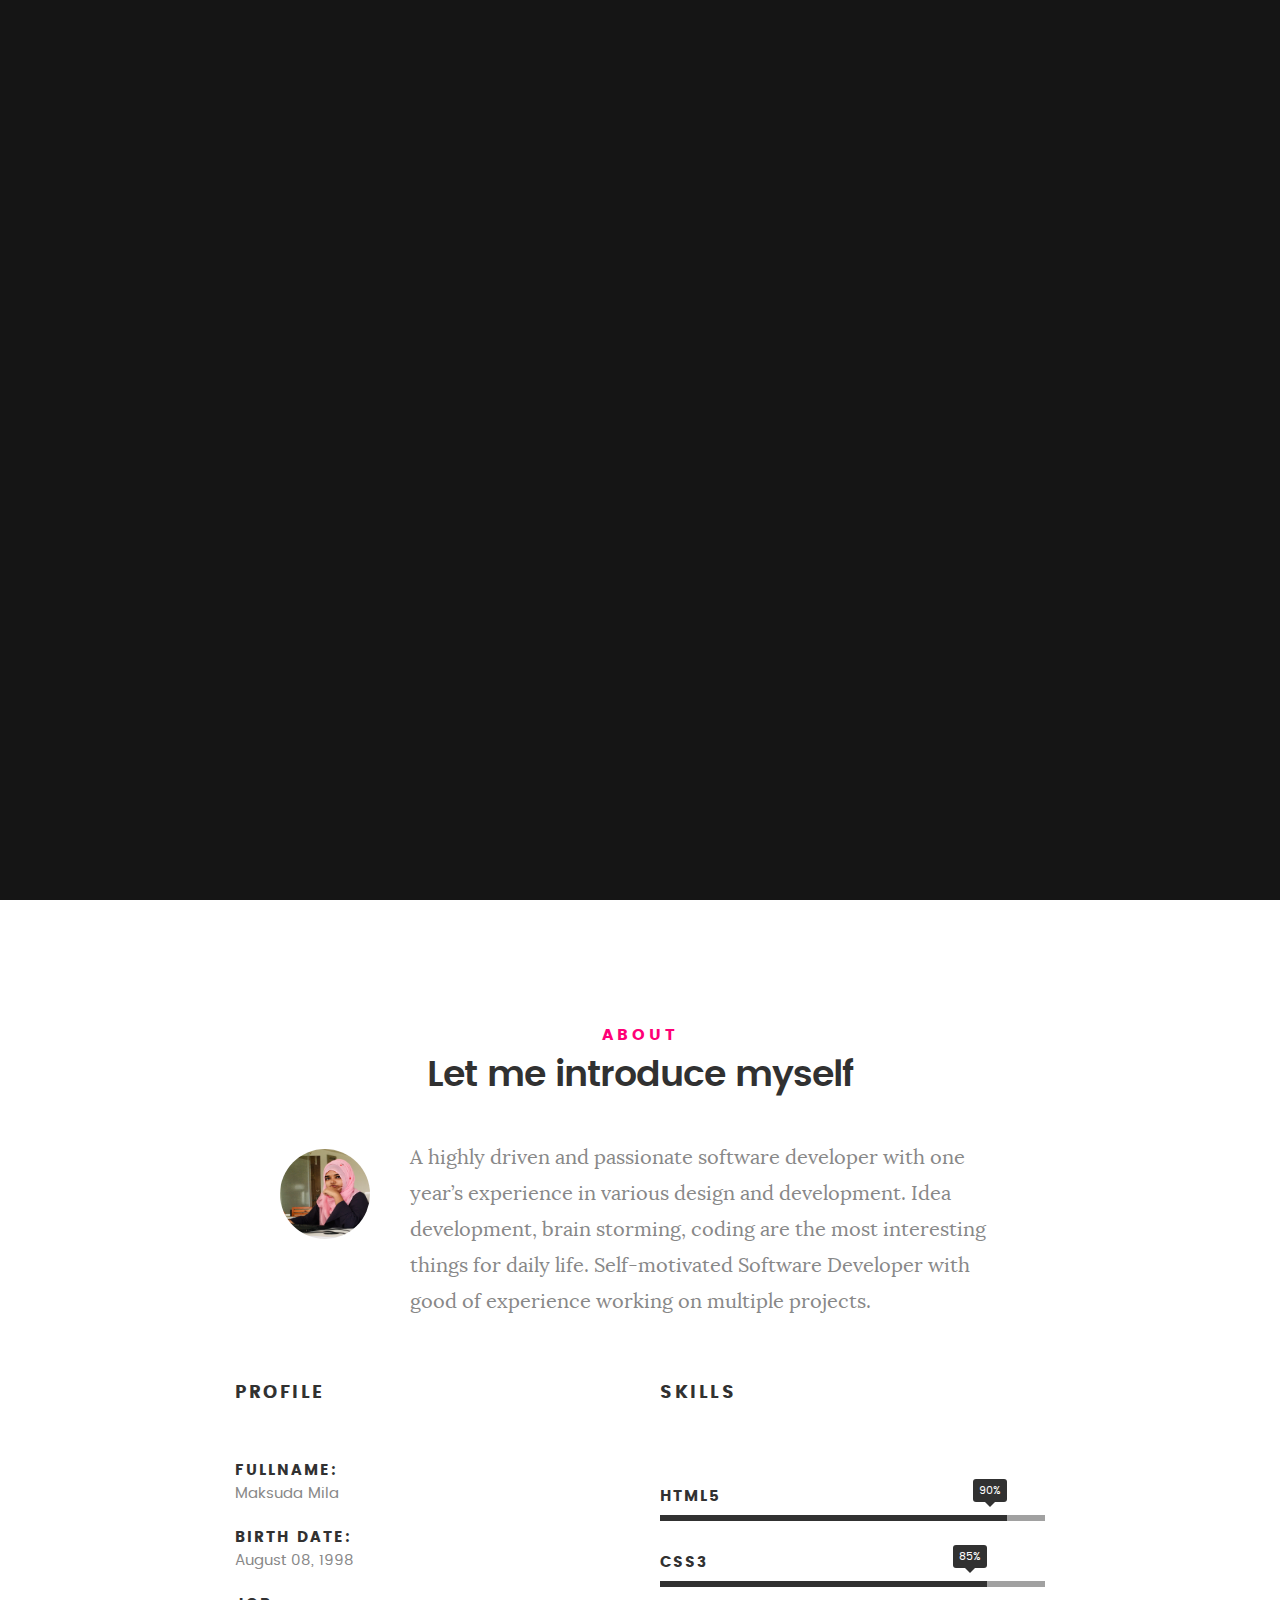
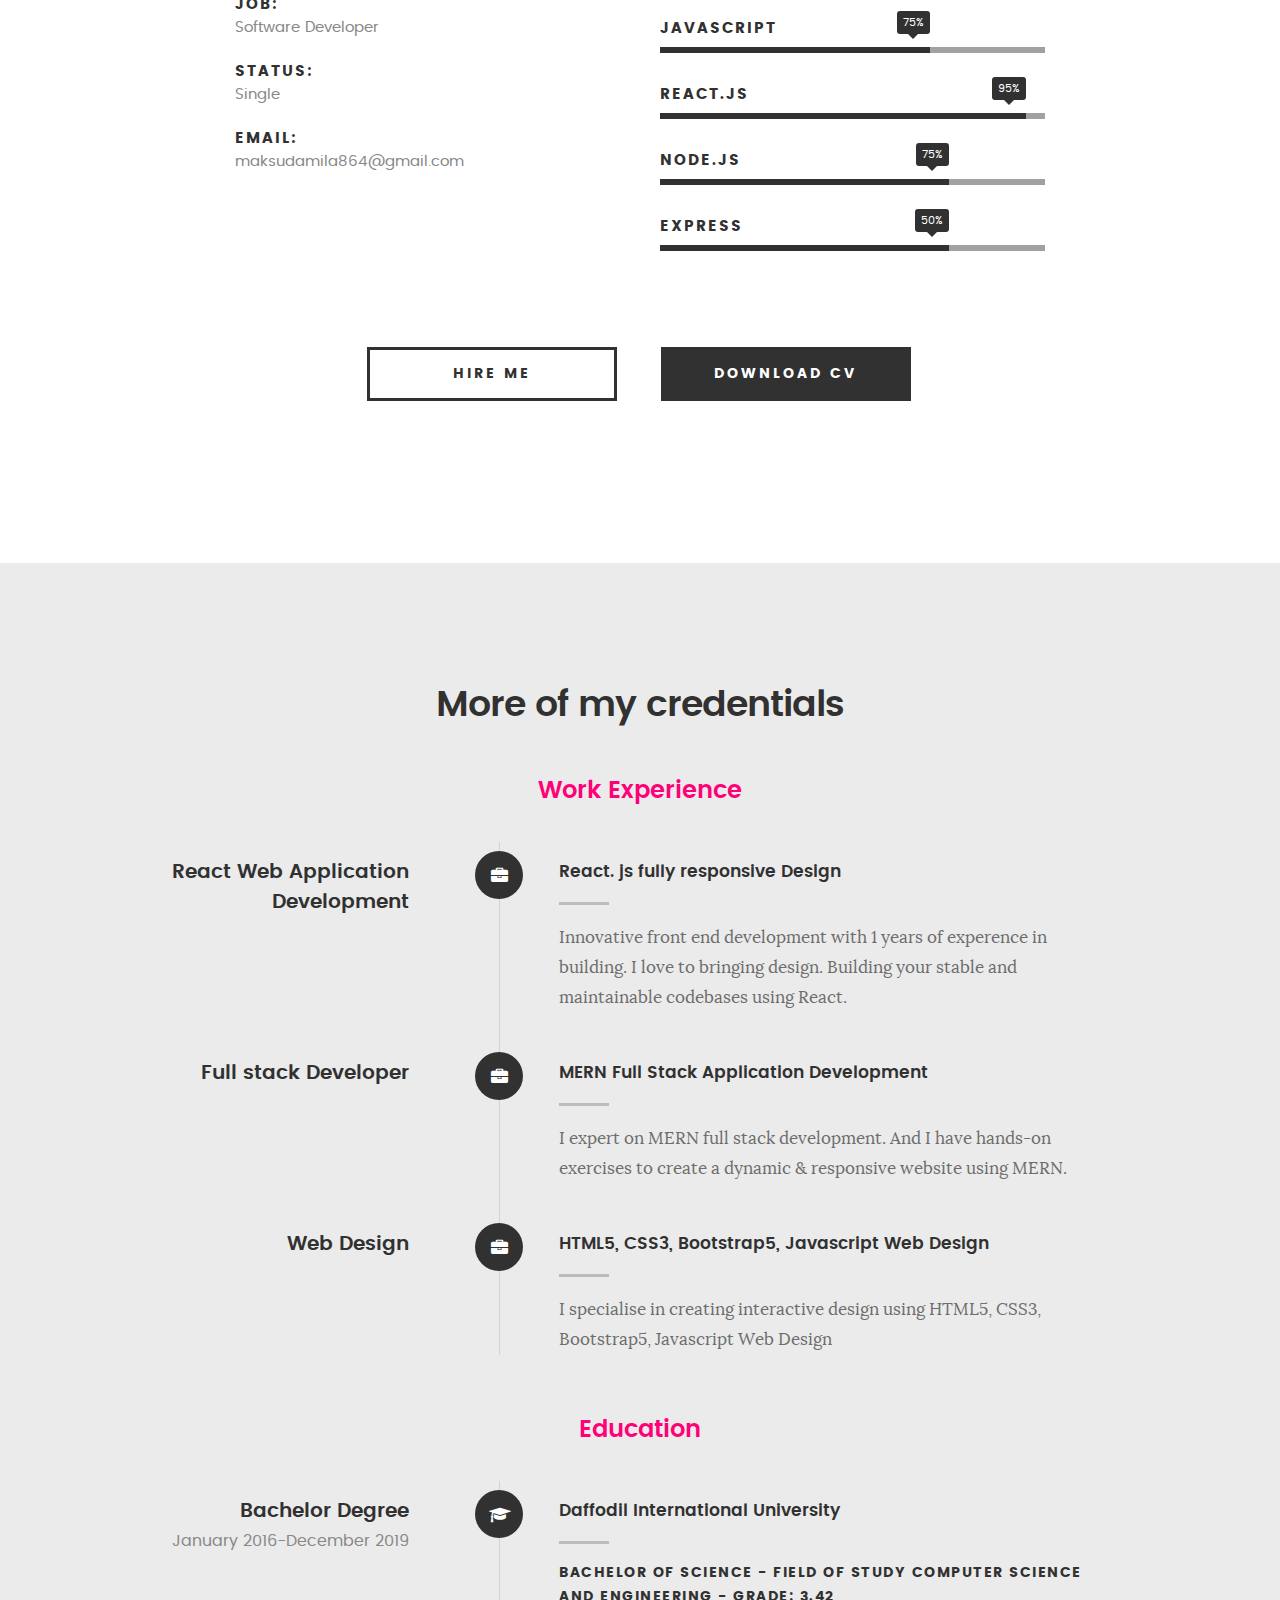
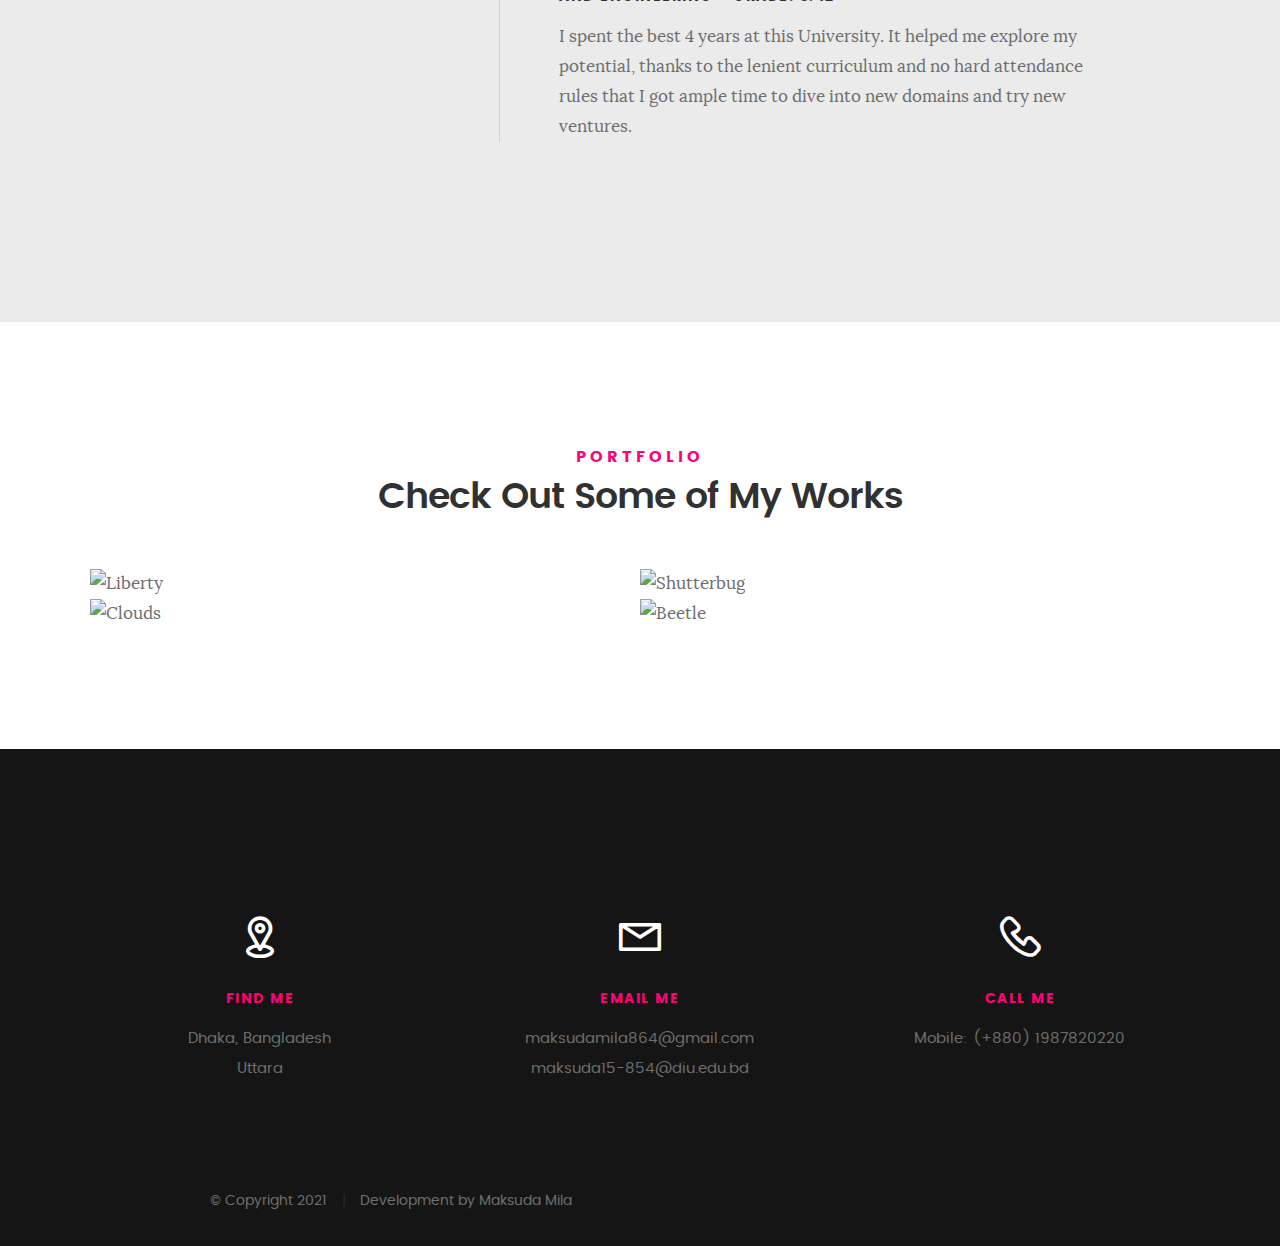
==== commit e4be9f20: "Update index.html" ====
--- a/index.html
+++ b/index.html
@@ -160,6 +160,10 @@
               <div class="progress percent75"><span>75%</span></div>
               <strong>Node.js</strong>
             </li>
+	      <li>
+              <div class="progress percent75"><span>50%</span></div>
+              <strong>Express</strong>
+            </li>  
           </ul>
           <!-- /skill-bars -->
         </div>
@@ -202,116 +206,79 @@
           <div class="timeline-wrap">
             <div class="timeline-block">
               <div class="timeline-ico">
-                <i class="fa fa-graduation-cap"></i>
-              </div>
-
+                <i class="fa fa-briefcase"></i>
+              </div>
+
+             
               <div class="timeline-header">
-                <h3>React</h3>
+                <h3>React Web Application
+                  Development</h3>
               </div>
 
               <div class="timeline-content">
-                <h4>Awesome</h4>
+                <h4>React. js fully responsive Design</h4>
                 <p>
-                  Lorem ipsum Occaecat do esse ex et dolor culpa nisi ex in
-                  magna consectetur nisi cupidatat laboris esse eiusmod deserunt
-                  aute do quis velit esse sed Ut proident cupidatat nulla esse
-                  cillum laborum occaecat nostrud sit dolor incididunt amet est
-                  occaecat nisi.
+                  Innovative front end development with 1 years of experence in building. I love to bringing design. Building your stable and maintainable codebases using React.
                 </p>
               </div>
             </div>
             <!-- /timeline-block -->
 
+            <div class="timeline-block">
+              <div class="timeline-ico">
+                <i class="fa fa-briefcase"></i>
+              </div>
+
+              <div class="timeline-header">
+                <h3>Full stack Developer</h3>
+              </div>
+
+              <div class="timeline-content">
+                <h4>MERN Full Stack Application
+                  Development</h4>
+                <p>
+                  I expert on MERN full stack development. And I have hands-on exercises to create a dynamic & responsive website using MERN.
+                </p>
+              </div>
+            </div>
+            <!-- /timeline-block -->
+
+            <div class="timeline-block">
+              <div class="timeline-ico">
+                <i class="fa fa-briefcase"></i>
+              </div>
+
+              <div class="timeline-header">
+                <h3>Web Design</h3>
+              </div>
+
+              <div class="timeline-content">
+                <h4>HTML5, CSS3, Bootstrap5, Javascript Web Design</h4>
+                <p>
+                  I specialise in creating interactive design using HTML5, CSS3, Bootstrap5, Javascript Web Design 
+                </p>
+              </div>
+            </div>
+            <!-- /timeline-block -->
+          </div>
+          <!-- /timeline-wrap -->
+        </div>
+        <!-- /col-twelve -->
+      </div>
+      <!-- /resume-timeline -->
+
+      <div class="row resume-timeline">
+        <div class="col-twelve resume-header">
+          <h2>Education</h2>
+        </div>
+        <!-- /resume-header -->
+
+        <div class="col-twelve">
+          <div class="timeline-wrap">
             <div class="timeline-block">
               <div class="timeline-ico">
                 <i class="fa fa-graduation-cap"></i>
               </div>
-
-              <div class="timeline-header">
-                <h3>NodeJs Developer</h3>
-              </div>
-
-              <div class="timeline-content">
-                <h4>Super Cool Agency</h4>
-                <p>
-                  Lorem ipsum Occaecat do esse ex et dolor culpa nisi ex in
-                  magna consectetur nisi cupidatat laboris esse eiusmod deserunt
-                  aute do quis velit esse sed Ut proident cupidatat nulla esse
-                  cillum laborum occaecat nostrud sit dolor incididunt amet est
-                  occaecat nisi incididunt.
-                </p>
-              </div>
-            </div>
-            <!-- /timeline-block -->
-
-            <div class="timeline-block">
-              <div class="timeline-ico">
-                <i class="fa fa-graduation-cap"></i>
-              </div>
-
-              <div class="timeline-header">
-                <h3>Web Designer</h3>
-              </div>
-
-              <div class="timeline-content">
-                <h4>Great Designs Studio</h4>
-                <p>
-                  Lorem ipsum Occaecat do esse ex et dolor culpa nisi ex in
-                  magna consectetur nisi cupidatat laboris esse eiusmod deserunt
-                  aute do quis velit esse sed Ut proident cupidatat nulla esse
-                  cillum laborum occaecat nostrud sit dolor incididunt amet est
-                  occaecat nisi incididunt.
-                </p>
-              </div>
-            </div>
-            <!-- /timeline-block -->
-          </div>
-          <!-- /timeline-wrap -->
-        </div>
-        <!-- /col-twelve -->
-      </div>
-      <!-- /resume-timeline -->
-
-      <div class="row resume-timeline">
-        <div class="col-twelve resume-header">
-          <h2>Education</h2>
-        </div>
-        <!-- /resume-header -->
-
-        <div class="col-twelve">
-          <div class="timeline-wrap">
-            <div class="timeline-block">
-              <div class="timeline-ico">
-                <i class="fa fa-briefcase"></i>
-              </div>
-
-              <!-- <div class="timeline-header">
-							<h3>Master Degree</h3>
-							<p>July 2015 - Present</p>
-						</div>
-
-						<div class="timeline-content">
-							<h4>University of Life</h4>
-							<p>Lorem ipsum Occaecat do esse ex et dolor culpa nisi ex in magna consectetur nisi
-								cupidatat laboris esse eiusmod deserunt aute do quis velit esse sed Ut proident
-								cupidatat nulla esse cillum laborum occaecat nostrud sit dolor incididunt amet est
-								occaecat nisi.</p>
-						</div> -->
-            </div>
-            <!-- /timeline-block -->
-
-            <div class="timeline-block">
-              <div class="timeline-ico">
-                <i class="fa fa-briefcase"></i>
-              </div>
-            </div>
-            <!-- /timeline-block -->
-
-            <div class="timeline-block">
-              <div class="timeline-ico">
-                <i class="fa fa-briefcase"></i>
-              </div>
-
               <div class="timeline-header">
                 <h3>Bachelor Degree</h3>
                 <p>January 2016-December 2019</p>
@@ -358,12 +325,12 @@
           <div id="folio-wrapper" class="block-1-2 block-mob-full stack">
             <div class="bgrid folio-item">
               <div class="item-wrap">
-                <img src="images/portfolio/ima1.png" alt="Liberty" />
-                <a href="#modal-01" class="overlay">
+                <img src="images/portfolio/project1.PNG" alt="Liberty" />
+                <a href="https://react-app-mila.web.app/" class="overlay">
                   <div class="folio-item-table">
                     <div class="folio-item-cell">
-                      <h3 class="folio-title">Portfolio</h3>
-                      <span class="folio-types"> Web Development </span>
+                      <h3 class="folio-title">TVL App</h3>
+                      <span class="folio-types"> Using React </span>
                     </div>
                   </div>
                 </a>
@@ -373,12 +340,12 @@
 
             <div class="bgrid folio-item">
               <div class="item-wrap">
-                <img src="images/portfolio/shutterbug.jpg" alt="Shutterbug" />
-                <a href="#modal-02" class="overlay">
+                <img src="images/portfolio/amazon.PNG" alt="Shutterbug" />
+                <a href="https://react-app-mila.web.app/" class="overlay">
                   <div class="folio-item-table">
                     <div class="folio-item-cell">
-                      <h3 class="folio-title">Shutterbug</h3>
-                      <span class="folio-types"> Web Design </span>
+                      <h3 class="folio-title">Amazon Clone</h3>
+                      <span class="folio-types"> Ecommerce Website </span>
                     </div>
                   </div>
                 </a>
@@ -388,12 +355,12 @@
 
             <div class="bgrid folio-item">
               <div class="item-wrap">
-                <img src="images/portfolio/clouds.jpg" alt="Clouds" />
-                <a href="#modal-03" class="overlay">
+                <img src="images/portfolio/doctor.PNG" alt="Clouds" />
+                <a href="https://react-app-mila.web.app/" class="overlay">
                   <div class="folio-item-table">
                     <div class="folio-item-cell">
-                      <h3 class="folio-title">Clouds</h3>
-                      <span class="folio-types"> Web Design </span>
+                      <h3 class="folio-title">Doctor Portal</h3>
+                      <span class="folio-types"> MERN Website </span>
                     </div>
                   </div>
                 </a>
@@ -403,12 +370,12 @@
 
             <div class="bgrid folio-item">
               <div class="item-wrap">
-                <img src="images/portfolio/beetle.jpg" alt="Beetle" />
+                <img src="images/portfolio/creative agency.PNG" alt="Beetle" />
                 <a href="#modal-04" class="overlay">
                   <div class="folio-item-table">
                     <div class="folio-item-cell">
-                      <h3 class="folio-title">Beetle</h3>
-                      <span class="folio-types"> Branding </span>
+                      <h3 class="folio-title">Creative Agency</h3>
+                      <span class="folio-types"> Using React and NodeJs </span>
                     </div>
                   </div>
                 </a>
@@ -416,423 +383,18 @@
             </div>
             <!-- /folio-item -->
 
-            <div class="bgrid folio-item">
-              <div class="item-wrap">
-                <img src="images/portfolio/lighthouse.jpg" alt="Lighthouse" />
-                <a href="#modal-05" class="overlay">
-                  <div class="folio-item-table">
-                    <div class="folio-item-cell">
-                      <h3 class="folio-title">Lighthouse</h3>
-                      <span class="folio-types"> Web Development </span>
-                    </div>
-                  </div>
-                </a>
-              </div>
-            </div>
-            <!-- /folio-item -->
-
-            <div class="bgrid folio-item">
-              <div class="item-wrap">
-                <img src="images/portfolio/salad.jpg" alt="Salad" />
-                <a href="#modal-06" class="overlay">
-                  <div class="folio-item-table">
-                    <div class="folio-item-cell">
-                      <h3 class="folio-title">Salad</h3>
-                      <span class="folio-types"> Branding </span>
-                    </div>
-                  </div>
-                </a>
-              </div>
-            </div>
-            <!-- /folio-item -->
 
             <!-- modal popups - begin
 	            ============================================================= -->
-            <div id="modal-01" class="popup-modal slider mfp-hide">
-              <div class="media">
-                <img src="images/portfolio/modals/m-ima1.png" alt="" />
-              </div>
-
-              <div class="description-box">
-                <h4>Portfolio</h4>
-                <p>
-                  Professional set of portfolio layouts, Creative design &
-                  practical options, A large set of gallery styles.
-                </p>
-
-                <div class="categories">Web Development</div>
-              </div>
-
-              <div class="link-box">
-                <a href="">Details</a>
-                <a href="#" class="popup-modal-dismiss">Close</a>
-              </div>
-            </div>
-            <!-- /modal-01 -->
-
-            <div id="modal-02" class="popup-modal slider mfp-hide">
-              <div class="media">
-                <img src="images/portfolio/modals/m-shutterbug.jpg" alt="" />
-              </div>
-
-              <div class="description-box">
-                <h4>Shutterbug</h4>
-                <p>
-                  Proin gravida nibh vel velit auctor aliquet. Aenean
-                  sollicitudin, lorem quis bibendum auctor, nisi elit consequat
-                  ipsum, nec sagittis sem nibh id elit.
-                </p>
-
-                <div class="categories">Web Design</div>
-              </div>
-
-              <div class="link-box">
-                <a href="http://www.behance.net">Details</a>
-                <a href="#" class="popup-modal-dismiss">Close</a>
-              </div>
-            </div>
-            <!-- /modal-02 -->
-
-            <div id="modal-03" class="popup-modal slider mfp-hide">
-              <div class="media">
-                <img src="images/portfolio/modals/m-clouds.jpg" alt="" />
-              </div>
-
-              <div class="description-box">
-                <h4>Clouds</h4>
-                <p>
-                  Proin gravida nibh vel velit auctor aliquet. Aenean
-                  sollicitudin, lorem quis bibendum auctor, nisi elit consequat
-                  ipsum, nec sagittis sem nibh id elit.
-                </p>
-
-                <div class="categories">Web Design</div>
-              </div>
-
-              <div class="link-box">
-                <a href="http://www.behance.net">Details</a>
-                <a href="#" class="popup-modal-dismiss">Close</a>
-              </div>
-            </div>
-            <!-- /modal-03 -->
-
-            <div id="modal-04" class="popup-modal slider mfp-hide">
-              <div class="media">
-                <img src="images/portfolio/modals/m-beetle.jpg" alt="" />
-              </div>
-
-              <div class="description-box">
-                <h4>Beetle</h4>
-                <p>
-                  Proin gravida nibh vel velit auctor aliquet. Aenean
-                  sollicitudin, lorem quis bibendum auctor, nisi elit consequat
-                  ipsum, nec sagittis sem nibh id elit.
-                </p>
-
-                <div class="categories">Branding</div>
-              </div>
-
-              <div class="link-box">
-                <a href="http://www.behance.net">Details</a>
-                <a href="#" class="popup-modal-dismiss">Close</a>
-              </div>
-            </div>
-            <!-- /modal-04 -->
-
-            <div id="modal-05" class="popup-modal slider mfp-hide">
-              <div class="media">
-                <img src="images/portfolio/modals/m-lighthouse.jpg" alt="" />
-              </div>
-
-              <div class="description-box">
-                <h4>Lighthouse</h4>
-                <p>
-                  Proin gravida nibh vel velit auctor aliquet. Aenean
-                  sollicitudin, lorem quis bibendum auctor, nisi elit consequat
-                  ipsum, nec sagittis sem nibh id elit.
-                </p>
-
-                <div class="categories">Web Development</div>
-              </div>
-
-              <div class="link-box">
-                <a href="http://www.behance.net">Details</a>
-                <a href="#" class="popup-modal-dismiss">Close</a>
-              </div>
-            </div>
-            <!-- /modal-05 -->
-
-            <div id="modal-06" class="popup-modal slider mfp-hide">
-              <div class="media">
-                <img src="images/portfolio/modals/m-salad.jpg" alt="" />
-              </div>
-
-              <div class="description-box">
-                <h4>Salad</h4>
-                <p>
-                  Proin gravida nibh vel velit auctor aliquet. Aenean
-                  sollicitudin, lorem quis bibendum auctor, nisi elit consequat
-                  ipsum, nec sagittis sem nibh id elit.
-                </p>
-
-                <div class="categories">Branding</div>
-              </div>
-
-              <div class="link-box">
-                <a href="http://www.behance.net">Details</a>
-                <a href="#" class="popup-modal-dismiss">Close</a>
-              </div>
-            </div>
-            <!-- /modal-06 -->
-
-            <!-- modal popups - end
-	            ============================================================= -->
-          </div>
-          <!-- /portfolio-wrapper -->
-        </div>
-        <!-- /twelve -->
-      </div>
+           
+         
+         
       <!-- /portfolio-content -->
     </section>
     <!-- /portfolio -->
 
-    <!-- CTA Section
-   ================================================== -->
-    <section id="cta" class="grey-section">
-      <div class="row cta-content">
-        <div class="col-twelve section-ads">
-          <h2 class="h01">
-            <a href="http://www.dreamhost.com/r.cgi?287326|STYLESHOUT"
-              >Styleshout Recommends Dreamhost.</a
-            >
-          </h2>
-
-          <p class="lead">
-            Looking for an awesome and reliable webhosting? Try
-            <a href="http://www.dreamhost.com/r.cgi?287326|STYLESHOUT"
-              ><span>DreamHost</span></a
-            >. Get <span>$50 off</span> when you sign up with the promocode
-            <span>styleshout</span>.
-            <!-- Simply type	the promocode in the box labeled “Promo Code” when placing your order. -->
-          </p>
-
-          <div class="action">
-            <a
-              class="button button-primary large"
-              href="http://www.dreamhost.com/r.cgi?287326|STYLESHOUT"
-              >Sign Up Now</a
-            >
-          </div>
-        </div>
-      </div>
-      <!-- /cta-content -->
-    </section>
-    <!-- /cta -->
-
-    <!-- services Section
-   ================================================== -->
-    <section id="services">
-      <div class="overlay"></div>
-
-      <div class="row section-intro">
-        <div class="col-twelve">
-          <h5>Services</h5>
-          <h1>What Can I Do For You?</h1>
-
-          <!-- <p class="lead">Lorem ipsum Do commodo in proident enim in dolor cupidatat adipisicing dolore officia
-					nisi aliqua incididunt Ut veniam lorem ipsum Consectetur ut in in eu do.</p> -->
-        </div>
-      </div>
-      <!-- /section-intro -->
-
-      <div class="row services-content">
-        <div id="owl-slider" class="owl-carousel services-list">
-          <div class="service">
-            <span class="icon"><i class="icon-earth"></i></span>
-
-            <div class="service-content">
-              <h3>Web Design</h3>
-
-              <p class="desc">
-                Here’s a quick overview of the web design services offered:
-                Custom WordPress designs, Custom redesigns, Responsive web
-                design, Shopify web design, Magento web design, Designs for
-                corporate blogs
-              </p>
-            </div>
-          </div>
-          <!-- /service -->
-
-          <div class="service">
-            <span class="icon"><i class="icon-window"></i></span>
-
-            <div class="service-content">
-              <h3>Web Development</h3>
-
-              <p class="desc">
-                Custom web development, Dynamic web development, Static web
-                development, CMS based & E-commerce web development.
-              </p>
-            </div>
-          </div>
-          <!-- /service -->
-
-          <div class="service">
-            <span class="icon"><i class="icon-paint-brush"></i></span>
-
-            <div class="service-content">
-              <h3>Branding</h3>
-
-              <p class="desc">
-                Sed ut perspiciatis unde omnis iste natus error sit voluptatem
-                accusantium doloremque laudantium, totam rem aperiam, eaque ipsa
-                quae ab illo inventore veritatis et quasi architecto beatae
-                vitae dicta sunt explicabo. Nemo enim ipsam voluptatem quia
-                voluptas sit aspernatur aut odit aut fugit.
-              </p>
-            </div>
-          </div>
-          <!-- /service -->
-
-          <div class="service">
-            <span class="icon"><i class="icon-toggles"></i></span>
-
-            <div class="service-content">
-              <h3>UI/UX Design</h3>
-
-              <p class="desc">
-                Sed ut perspiciatis unde omnis iste natus error sit voluptatem
-                accusantium doloremque laudantium, totam rem aperiam, eaque ipsa
-                quae ab illo inventore veritatis et quasi architecto beatae
-                vitae dicta sunt explicabo. Nemo enim ipsam voluptatem quia
-                voluptas sit aspernatur aut odit aut fugit.
-              </p>
-            </div>
-          </div>
-          <!-- /service -->
-
-          <div class="service">
-            <span class="icon"><i class="icon-image"></i></span>
-
-            <div class="service-content">
-              <h3>Graphics Design</h3>
-
-              <p class="desc">
-                Sed ut perspiciatis unde omnis iste natus error sit voluptatem
-                accusantium doloremque laudantium, totam rem aperiam, eaque ipsa
-                quae ab illo inventore veritatis et quasi architecto beatae
-                vitae dicta sunt explicabo. Nemo enim ipsam voluptatem quia
-                voluptas sit aspernatur aut odit aut fugit.
-              </p>
-            </div>
-          </div>
-          <!-- /service -->
-
-          <div class="service">
-            <span class="icon"><i class="icon-chat"></i></span>
-
-            <div class="service-content">
-              <h3>Consultancy</h3>
-
-              <p class="desc">
-                Sed ut perspiciatis unde omnis iste natus error sit voluptatem
-                accusantium doloremque laudantium, totam rem aperiam, eaque ipsa
-                quae ab illo inventore veritatis et quasi architecto beatae
-                vitae dicta sunt explicabo. Nemo enim ipsam voluptatem quia
-                voluptas sit aspernatur aut odit aut fugit.
-              </p>
-            </div>
-          </div>
-          <!-- /service -->
-        </div>
-        <!-- /services-list -->
-      </div>
-      <!-- /services-content -->
-    </section>
-    <!-- /services -->
-
-    <!-- stats Section
-   ================================================== -->
-    <section id="stats" class="count-up">
-      <div class="row">
-        <div class="col-twelve">
-          <div
-            class="block-1-6 block-s-1-3 block-tab-1-2 block-mob-full stats-list"
-          >
-            <div class="bgrid stat">
-              <div class="icon-part">
-                <i class="icon-pencil-ruler"></i>
-              </div>
-
-              <h3 class="stat-count">15</h3>
-
-              <h5 class="stat-title">Projects Completed</h5>
-            </div>
-            <!-- /stat -->
-
-            <div class="bgrid stat">
-              <div class="icon-part">
-                <i class="icon-users"></i>
-              </div>
-
-              <h3 class="stat-count">9</h3>
-
-              <h5 class="stat-title">Happy Clients</h5>
-            </div>
-            <!-- /stat -->
-
-            <div class="bgrid stat">
-              <div class="icon-part">
-                <i class="icon-badge"></i>
-              </div>
-
-              <h3 class="stat-count">20</h3>
-
-              <h5 class="stat-title">Awards Received</h5>
-            </div>
-            <!-- /stat -->
-
-            <div class="bgrid stat">
-              <div class="icon-part">
-                <i class="icon-light-bulb"></i>
-              </div>
-
-              <h3 class="stat-count">12</h3>
-
-              <h5 class="stat-title">Crazy Ideas</h5>
-            </div>
-            <!-- /stat -->
-
-            <div class="bgrid stat">
-              <div class="icon-part">
-                <i class="icon-cup"></i>
-              </div>
-
-              <h3 class="stat-count">150</h3>
-
-              <h5 class="stat-title">Coffee Cups</h5>
-            </div>
-            <!-- /stat -->
-
-            <div class="bgrid stat">
-              <div class="icon-part">
-                <i class="icon-clock"></i>
-              </div>
-
-              <h3 class="stat-count">7200</h3>
-
-              <h5 class="stat-title">Hours</h5>
-            </div>
-            <!-- /stat -->
-          </div>
-          <!-- /stats-list -->
-        </div>
-        <!-- /twelve -->
-      </div>
-      <!-- /row -->
-    </section>
-    <!-- /stats -->
-    <section id="contact">
+   
+       <section id="contact">
       <div class="row contact-info">
         <div class="col-four tab-full">
           <div class="icon">
@@ -882,7 +444,7 @@
         <div class="col-eight tab-full">
           <div class="copyright">
             <span>© Copyright 2021 </span>
-            <span>Development by Maksuda</span>
+            <span>Development by Maksuda Mila</span>
           </div>
         </div>
 
